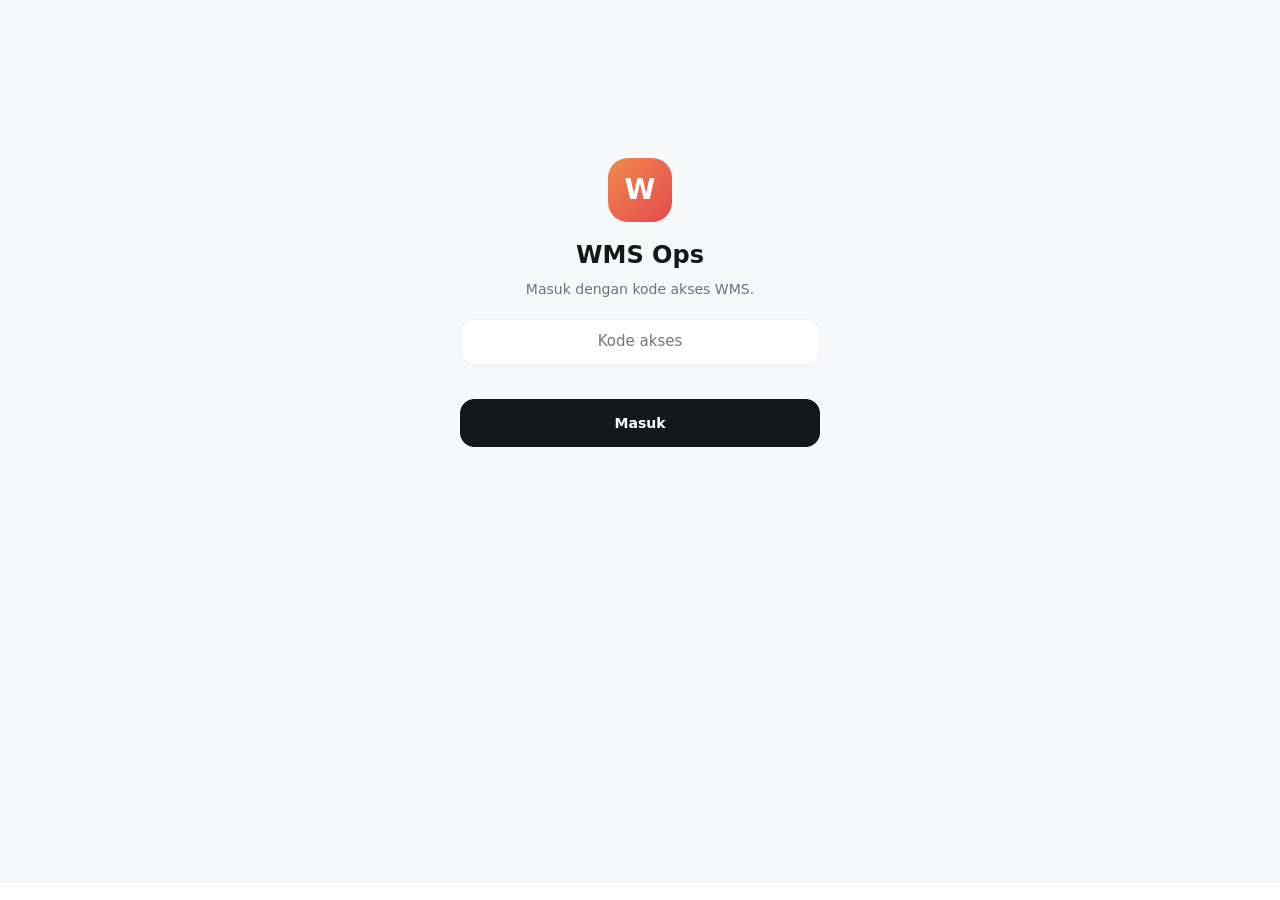
==== wms/ops/index.html @ 5198ca3c "WMS Ops: susulan 3 hari kerja dan kabar konfirmasi" ====
<!doctype html>
<html lang="id">
<head>
<meta charset="utf-8">
<meta name="viewport" content="width=device-width, initial-scale=1, viewport-fit=cover">
<meta name="robots" content="noindex, nofollow">
<meta name="referrer" content="no-referrer">
<meta name="theme-color" content="#F7F8FA">
<link rel="manifest" href="manifest.webmanifest">
<link rel="icon" href="ikon-192.png">
<link rel="apple-touch-icon" href="ikon-192.png">
<title>WMS Ops</title>
<!-- Aplikasi WMS Ops (19 Okt 2026): surel mitra dan tugas ClickUp di HP Ferdy.
     Server: Edge Function "ops" (Supabase). Masuk memakai kode akses WMS yang sama. -->
<style>
:root{--bg:#F7F8FA;--card:#fff;--ink:#14171C;--mut:#6B7280;--mut2:#9AA1AC;--line:#ECEEF2;--red:#E5484D;--redbg:#FEF0F0;--amb:#E09B12;--ambtx:#A86F00;--ambbg:#FFF7E6;--grn:#2E9E6A;--grnbg:#EAF7F0;--blu:#3E63DD;--blubg:#EEF2FD;--pur:#7C5CDB;--purbg:#F3EFFD;--acc:#F08A4B;--accbg:#FFF4EC}
*{box-sizing:border-box;-webkit-tap-highlight-color:transparent}
html,body{margin:0;background:var(--bg);color:var(--ink);font:15px/1.45 Inter,system-ui,-apple-system,"Segoe UI",Roboto,Arial,sans-serif;-webkit-font-smoothing:antialiased}
button,input,textarea{font:inherit;color:inherit}
button{cursor:pointer;border:0;background:none;padding:0}
#app{max-width:560px;margin:0 auto;padding:calc(14px + env(safe-area-inset-top,0px)) 16px calc(96px + env(safe-area-inset-bottom,0px))}
.hd{display:flex;justify-content:space-between;align-items:center;margin:4px 0 14px;gap:10px}
.hd small{display:block;font-size:12.5px;color:var(--mut);font-weight:500}
.hd h1{margin:0;font-size:23px;letter-spacing:-.5px;font-weight:700}
.av{width:36px;height:36px;border-radius:12px;background:linear-gradient(135deg,#F08A4B,#E5484D);color:#fff;display:flex;align-items:center;justify-content:center;font-weight:700;flex:none}
.sum{display:grid;grid-template-columns:repeat(3,1fr);gap:8px;margin-bottom:14px}
.sum>div{border-radius:16px;padding:11px 12px}
.sum b{display:block;font-size:22px;font-weight:700;letter-spacing:-.4px}
.sum span{font-size:11.5px;font-weight:600}
.chips{display:flex;gap:6px;margin:0 0 6px;overflow-x:auto;scrollbar-width:none}
.chips::-webkit-scrollbar{display:none}
.chip{font-size:13px;font-weight:500;padding:7px 12px;border-radius:999px;background:#fff;border:1px solid var(--line);white-space:nowrap}
.chip.on{background:var(--ink);color:#fff;border-color:var(--ink)}
.chip em{font-style:normal;opacity:.55;margin-left:4px}
.sec{font-size:11px;font-weight:600;letter-spacing:.1em;color:var(--mut2);text-transform:uppercase;margin:16px 2px 8px}
.c{background:#fff;border-radius:16px;padding:12px;display:grid;grid-template-columns:36px 1fr auto;gap:12px;align-items:center;margin-bottom:8px;box-shadow:0 1px 2px rgba(16,24,40,.05);width:100%;text-align:left}
.ic{width:36px;height:36px;border-radius:12px;display:flex;align-items:center;justify-content:center;flex:none}
.ic svg{width:18px;height:18px}
.c .tt{font-weight:600;font-size:14px;letter-spacing:-.1px;line-height:1.3;display:block}
.c .ss{font-size:12px;color:var(--mut);display:block;margin-top:2px}
.pill{font-size:10px;font-weight:700;letter-spacing:.05em;padding:3px 7px;border-radius:6px;white-space:nowrap}
.chk{width:24px;height:24px;border-radius:8px;border:2px solid #D0D5DD;display:flex;align-items:center;justify-content:center;flex:none;background:#fff}
.chk.ok{background:var(--grn);border-color:var(--grn);color:#fff}
.chk svg{width:14px;height:14px}
.jb{display:flex;gap:6px;margin-top:8px}.mini{font-size:12.5px;font-weight:600;padding:7px 11px;border-radius:10px;background:#F0F2F5}.mini.p{background:var(--ink);color:#fff}
.kosong{text-align:center;color:var(--mut2);font-size:13px;padding:22px 10px}
.nav{position:fixed;bottom:0;left:0;right:0;background:rgba(255,255,255,.96);backdrop-filter:blur(10px);border-top:1px solid var(--line);display:flex;justify-content:space-around;padding:8px 0 calc(10px + env(safe-area-inset-bottom,0px));z-index:5}
.nav button{font-size:11px;font-weight:600;color:var(--mut2);display:flex;flex-direction:column;align-items:center;gap:3px;min-width:70px;position:relative}
.nav svg{width:22px;height:22px}
.nav .on{color:var(--ink)}
.nav i{position:absolute;top:-3px;right:16px;background:var(--red);color:#fff;font-style:normal;font-size:10px;font-weight:700;border-radius:8px;padding:0 5px;line-height:16px}
.fab{position:fixed;right:18px;bottom:calc(84px + env(safe-area-inset-bottom,0px));width:56px;height:56px;border-radius:18px;background:var(--acc);color:#fff;font-size:30px;display:flex;align-items:center;justify-content:center;box-shadow:0 10px 22px -6px rgba(240,138,75,.7);z-index:4}
.back{font-weight:600;color:var(--blu);margin:2px 0 12px;font-size:14px}
.mt{font-size:19px;font-weight:700;letter-spacing:-.3px;line-height:1.3;margin:0}
.meta{font-size:12.5px;color:var(--mut);margin:5px 0 14px}
.bub{background:#fff;border-radius:16px;padding:12px 13px;font-size:13.5px;line-height:1.55;margin-bottom:10px;box-shadow:0 1px 2px rgba(16,24,40,.05);white-space:pre-wrap;word-wrap:break-word}
.bub .w{font-size:12px;font-weight:600;color:var(--mut);margin-bottom:4px;display:flex;justify-content:space-between;white-space:normal}
.dr{background:#FFFBF5;border:1.5px dashed #F2C49F}
.dr .w{color:var(--acc)}
.ta{width:100%;border:1px solid var(--line);border-radius:14px;padding:11px 12px;background:#fff;min-height:64px;resize:vertical;font-size:14px;margin-bottom:10px}
.ta:focus,.inp:focus{outline:2px solid var(--ink);outline-offset:-1px}
.act{display:grid;grid-template-columns:1fr 1fr;gap:8px}
.bt{text-align:center;font-weight:600;font-size:14px;padding:13px;border-radius:14px;background:#fff;border:1px solid var(--line);display:block;width:100%;text-decoration:none;color:var(--ink)}
.bt.p{background:var(--ink);color:#fff;border-color:var(--ink)}
.bt[disabled]{opacity:.45}
.cat{font-size:11.5px;color:var(--mut2);text-align:center;margin-top:10px}
.st{display:flex;gap:6px;margin:4px 0 16px;flex-wrap:wrap}
.st button{flex:1;min-width:70px;text-align:center;font-size:12px;font-weight:600;padding:9px 6px;border-radius:11px;background:#F0F2F5;color:var(--mut);text-transform:capitalize}
.st button.on{background:var(--blubg);color:var(--blu);box-shadow:inset 0 0 0 1.5px var(--blu)}
.bar{height:8px;border-radius:8px;background:#EEF0F3;overflow:hidden;margin:6px 0 6px}
.bar i{display:block;height:100%;background:var(--grn);border-radius:8px}
.ck{display:flex;gap:11px;align-items:center;font-size:14px;padding:8px 0;width:100%;text-align:left}
.tl{border-left:2px solid var(--line);margin:4px 0 0 9px;padding-left:15px}
.tl div{font-size:13px;line-height:1.45;margin-bottom:12px;position:relative;white-space:pre-wrap}
.tl div:before{content:"";position:absolute;left:-21px;top:4px;width:10px;height:10px;border-radius:50%;background:#fff;border:2px solid var(--mut2)}
.tl small{display:block;color:var(--mut2);font-size:11px}
.lbl{font-size:11px;font-weight:600;letter-spacing:.08em;color:var(--mut2);text-transform:uppercase;margin:12px 0 7px}
.kirimbaris{display:flex;gap:8px;margin-top:6px}
.kirimbaris .inp{flex:1}
.inp{width:100%;border:1.5px solid var(--line);border-radius:13px;padding:11px 12px;font-size:15px;background:#fff}
.dim{position:fixed;inset:0;background:rgba(16,24,40,.38);z-index:8;display:none}
.sheet{position:fixed;left:0;right:0;bottom:0;background:#fff;border-radius:24px 24px 0 0;padding:10px 16px calc(18px + env(safe-area-inset-bottom,0px));z-index:9;max-height:90vh;overflow:auto;transform:translateY(105%);transition:transform .25s ease;max-width:560px;margin:0 auto}
.sheet.on{transform:none}.dim.on{display:block}
.grab{width:40px;height:4px;border-radius:4px;background:#D9DCE1;margin:0 auto 12px}
.sheet h2{font-size:18px;margin:0 0 12px}
.ops{display:flex;flex-wrap:wrap;gap:6px;margin-bottom:6px}
.ops button{font-size:13px;font-weight:500;padding:8px 12px;border-radius:11px;background:#F2F4F7}
.ops button.on{background:var(--ink);color:#fff}
.toast{position:fixed;left:16px;right:16px;bottom:calc(86px + env(safe-area-inset-bottom,0px));background:var(--ink);color:#fff;border-radius:14px;padding:13px 14px;font-size:13.5px;display:flex;justify-content:space-between;gap:12px;align-items:center;z-index:10;max-width:528px;margin:0 auto;opacity:0;transform:translateY(10px);transition:all .2s;pointer-events:none}
.toast.on{opacity:1;transform:none;pointer-events:auto}
.toast button{color:#9FE3BE;font-weight:600;white-space:nowrap}
.masuk{max-width:360px;margin:16vh auto 0;text-align:center}
.masuk .av{width:64px;height:64px;border-radius:20px;font-size:28px;margin:0 auto 16px}
.masuk h1{font-size:24px;margin:0 0 6px}
.masuk p{color:var(--mut);font-size:14px;margin:0 0 20px}
.galat{color:var(--red);font-size:13px;min-height:20px;margin-top:8px}
.notifbar{display:flex;gap:10px;align-items:center;background:var(--accbg);border-radius:14px;padding:11px 12px;margin-bottom:12px;font-size:13px}
.notifbar b{display:block}
.notifbar button{margin-left:auto;background:var(--acc);color:#fff;font-weight:600;font-size:12.5px;padding:8px 12px;border-radius:10px;white-space:nowrap}
.muat{height:3px;background:linear-gradient(90deg,transparent,var(--acc),transparent);background-size:50% 100%;animation:muat 1s linear infinite;position:fixed;top:0;left:0;right:0;z-index:20;display:none}
.muat.on{display:block}
@keyframes muat{from{background-position:-50% 0}to{background-position:150% 0}}
</style>
</head>
<body>
<div class="muat" id="muat"></div>
<div id="app"></div>
<nav class="nav" id="nav" hidden></nav>
<div class="dim" id="dim"></div>
<div class="sheet" id="sheet"></div>
<div class="toast" id="toast"><span id="toastTeks"></span><button id="toastAksi" hidden></button></div>
<script>
(function () {
  'use strict';
  var OPS = 'https://oloxoxmfbfxxibksxeug.supabase.co/functions/v1/ops';
  var WMS = 'https://oloxoxmfbfxxibksxeug.supabase.co/functions/v1/wms';
  var JAM = 3600e3, HARI = 24 * JAM, WIB = 7 * JAM;
  var BLN = ['Jan', 'Feb', 'Mar', 'Apr', 'Mei', 'Jun', 'Jul', 'Agu', 'Sep', 'Okt', 'Nov', 'Des'];
  var HR = ['Minggu', 'Senin', 'Selasa', 'Rabu', 'Kamis', 'Jumat', 'Sabtu'];

  /* ---------- penyimpanan (kunci sama dengan WMS, jadi masuk sekali berlaku di keduanya) ---------- */
  function ls() { try { return window.localStorage; } catch (e) { return null; } }
  function ambil(k) { try { var a = ls() && ls().getItem(k); if (a === null && window.sessionStorage) a = sessionStorage.getItem(k); return a; } catch (e) { return null; } }
  function taruh(k, v) { try { if (ls()) ls().setItem(k, v); } catch (e) {} }
  function buang(k) { try { if (ls()) ls().removeItem(k); if (window.sessionStorage) sessionStorage.removeItem(k); } catch (e) {} }

  var S = { tiket: ambil('wms_tiket') || '', surel: null, tugas: null, meta: null, rute: '', filter: 'semua', tugasFilter: 'punya', detail: null, sibuk: 0 };
  var $ = function (id) { return document.getElementById(id); };
  function esc(s) { return String(s == null ? '' : s).replace(/[&<>"']/g, function (c) { return { '&': '&amp;', '<': '&lt;', '>': '&gt;', '"': '&quot;', "'": '&#39;' }[c]; }); }

  /* ---------- server ---------- */
  function sibuk(n) { S.sibuk = Math.max(0, S.sibuk + n); $('muat').classList.toggle('on', S.sibuk > 0); }
  function kirimKe(url, badan) {
    sibuk(1);
    return fetch(url, { method: 'POST', headers: { 'Content-Type': 'text/plain;charset=utf-8' }, body: JSON.stringify(badan), cache: 'no-store', credentials: 'omit' })
      .then(function (r) { return r.json(); })
      .then(function (h) { sibuk(-1); return h; }, function (e) { sibuk(-1); throw new Error('Tidak ada sinyal atau server tidak menjawab.'); });
  }
  function api(aksi, data) {
    var b = Object.assign({ aksi: aksi, tiket: S.tiket }, data || {});
    return kirimKe(OPS, b).then(function (h) {
      if (h && h.perluMasuk) { keluar(); throw new Error('Masuk dulu.'); }
      return h || { ok: false, pesan: 'Jawaban server kosong.' };
    });
  }
  function keluar() { buang('wms_tiket'); buang('wms_ingat'); S.tiket = ''; S.surel = S.tugas = S.meta = null; gambar(); }

  /* ---------- waktu ---------- */
  function wib(ms) { return new Date(Number(ms) + WIB); }
  function kunciHari(ms) { return wib(ms).toISOString().slice(0, 10); }
  function selisihHari(a, b) { return Math.round((Date.parse(kunciHari(b) + 'T00:00:00Z') - Date.parse(kunciHari(a) + 'T00:00:00Z')) / HARI); }
  function tglPanjang(ms) { var d = wib(ms); return HR[d.getUTCDay()] + ', ' + d.getUTCDate() + ' ' + BLN[d.getUTCMonth()]; }
  function jam(ms) { var d = wib(ms); return ('0' + d.getUTCHours()).slice(-2) + '.' + ('0' + d.getUTCMinutes()).slice(-2); }
  function kapan(ms) {
    if (!ms) return '';
    var s = selisihHari(Date.now(), ms);
    if (s === 0) return 'hari ini'; if (s === 1) return 'besok'; if (s === -1) return 'kemarin';
    var d = wib(ms);
    if (s > 1 && s < 7) return HR[d.getUTCDay()];
    return d.getUTCDate() + ' ' + BLN[d.getUTCMonth()];
  }
  function hariJam(ms) { var d = wib(ms); return HR[d.getUTCDay()] + ' ' + d.getUTCDate() + ' ' + BLN[d.getUTCMonth()] + ' ' + jam(ms); }
  function agendaJanji(j) { return !!(j.berjam && j.mulai); }
  function kapanJanji(j) { if (!j.mulai) return 'tanpa tenggat'; return agendaJanji(j) ? hariJam(j.mulai) : 'tenggat ' + hariJam(j.mulai).split(' ').slice(0, 3).join(' '); }
  function kartuJanji(j) {
    var ag = agendaJanji(j);
    return '<div class="c" data-janji="' + j.id + '" role="button"><div class="ic" style="background:' + (ag ? 'var(--accbg)' : 'var(--purbg)') + '">' + (ag ? IK.kalender : IK.tugas) + '</div><div><span class="tt">' + esc(j.mitra + ': ' + j.judul) + '</span><span class="ss">' + esc(kapanJanji(j) + (j.pic ? ' · ' + j.pic : '') + (j.lokasi ? ' · ' + j.lokasi : '')) + '</span>' +
      '<div class="jb"><span class="mini p">' + (ag ? 'Jadikan agenda' : 'Jadikan tugas') + '</span><button class="mini" data-abaikan="' + j.id + '">Abaikan</button></div></div><span></span></div>';
  }
  function bagianJanji(daftar) { return daftar.length ? '<div class="sec">Dari surel mitra</div>' + daftar.map(kartuJanji).join('') : ''; }
  function lalu(ms) {
    var m = Math.round((Date.now() - ms) / 60e3);
    if (m < 1) return 'baru saja'; if (m < 60) return m + ' menit lalu';
    if (selisihHari(ms, Date.now()) === 0) return 'tadi ' + jam(ms);
    return kapan(ms) + ' ' + jam(ms);
  }

  /* ---------- ikon ---------- */
  var IK = {
    surel: '<svg viewBox="0 0 24 24" fill="none" stroke="#3E63DD" stroke-width="2"><rect x="3" y="5" width="18" height="14" rx="2"/><path d="m3 7 9 6 9-6"/></svg>',
    tugas: '<svg viewBox="0 0 24 24" fill="none" stroke="#7C5CDB" stroke-width="2"><path d="M4 12l5 5L20 6"/></svg>',
    centang: '<svg viewBox="0 0 24 24" fill="none" stroke="currentColor" stroke-width="3"><path d="M5 12l5 5L19 7"/></svg>',
    rumah: '<svg viewBox="0 0 24 24" fill="none" stroke="currentColor" stroke-width="2"><path d="M3 11l9-7 9 7v9a1 1 0 0 1-1 1h-5v-6H9v6H4a1 1 0 0 1-1-1z"/></svg>',
    mitra: '<svg viewBox="0 0 24 24" fill="none" stroke="currentColor" stroke-width="2"><rect x="3" y="5" width="18" height="14" rx="2"/><path d="m3 7 9 6 9-6"/></svg>',
    kalender: '<svg viewBox="0 0 24 24" fill="none" stroke="#F08A4B" stroke-width="2"><rect x="3" y="4" width="18" height="17" rx="2"/><path d="M3 9h18M8 2v4M16 2v4"/></svg>',
    daftar: '<svg viewBox="0 0 24 24" fill="none" stroke="currentColor" stroke-width="2"><path d="M9 6h11M9 12h11M9 18h11M4 6l1 1 2-2M4 12l1 1 2-2M4 18l1 1 2-2"/></svg>'
  };

  /* ---------- toast ---------- */
  var toastTm = null;
  function toast(teks, aksi, fn) {
    $('toastTeks').textContent = teks;
    var b = $('toastAksi'); b.hidden = !aksi; b.textContent = aksi || ''; b.onclick = function () { $('toast').classList.remove('on'); if (fn) fn(); };
    $('toast').classList.add('on'); clearTimeout(toastTm);
    toastTm = setTimeout(function () { $('toast').classList.remove('on'); }, aksi ? 6000 : 3000);
  }

  /* ---------- data ---------- */
  function muatSemua() {
    if (!S.tiket) return Promise.resolve();
    var a = api('beranda').then(function (h) { if (h.ok) { S.surel = h.surel || { utas: [] }; S.janji = h.janji || []; } });
    var b = api('tugas').then(function (h) { S.tugas = h.ok ? h : { galat: h.pesan || 'Tugas belum terbaca.' }; });
    return Promise.all([a, b]).catch(function (e) { toast(e.message); }).then(gambar);
  }
  function utas() { return (S.surel && S.surel.utas) || []; }
  var GILIRAN = { disiapkan: 1, draft: 1, revisi: 1, lanjutan: 1 };
  function itemSurel(u) {
    var depan = String(u.pengirim || '').split(/\s+/)[0];
    var judul, sub, warna = 'red';
    if (u.status === 'draft') { judul = 'Segera balas ' + u.mitra; sub = (depan ? depan + ' · ' : '') + 'draft balasan siap'; }
    else if (u.status === 'disiapkan') { judul = u.mitra + ' membalas'; sub = (depan ? depan + ' · ' : '') + 'draft sedang disiapkan'; }
    else if (u.status === 'lanjutan') { var sus = u.hariKerja >= 3; judul = (sus ? 'Kirim susulan ke ' : 'Kirim kabar ke ') + u.mitra; sub = (sus ? u.hariKerja + ' hari kerja belum dibalas · ' : '') + 'draft siap'; }
    else if (u.status === 'revisi') { judul = 'Revisi draft ' + u.mitra; sub = 'sedang ditulis ulang'; }
    else { judul = u.mitra + ' belum membalas'; sub = u.hariKerja + ' hari kerja · ' + (u.subjek || ''); warna = u.tingkat === 'merah' ? 'red' : 'amb'; }
    var baru = GILIRAN[u.status] && u.waktuPesan && Date.now() - u.waktuPesan < HARI;
    return { jenis: 'surel', id: u.id, judul: judul, sub: sub, tingkat: GILIRAN[u.status] || u.tingkat === 'merah' ? 'hari' : u.tingkat === 'kuning' ? 'minggu' : 'aman', baru: baru, warna: warna, cuplikan: u.cuplikan };
  }
  function itemTugas(t, tim) {
    var sub = tim ? (t.orang || 'tim') + ' · telat ' + t.telat + ' hari' : [t.daftar, t.pemberi ? 'dari ' + t.pemberi : '', t.tenggat ? (t.telat ? 'telat ' + t.telat + ' hari' : kapan(t.tenggat)) : ''].filter(Boolean).join(' · ');
    if (!tim && t.langkah && t.langkah.total) sub += ' · ' + t.langkah.selesai + '/' + t.langkah.total;
    return { jenis: 'tugas', id: t.id, judul: t.nama, sub: sub, tim: !!tim, telat: t.telat };
  }

  /* ---------- tampilan ---------- */
  function kartu(it) {
    if (it.jenis === 'surel') {
      return '<button class="c" data-buka="#surel/' + esc(it.id) + '"><div class="ic" style="background:var(--blubg)">' + IK.surel + '</div><div><span class="tt">' + esc(it.judul) + '</span><span class="ss">' + esc(it.sub) + '</span></div>' +
        (it.baru ? '<span class="pill" style="background:var(--redbg);color:var(--red)">BARU</span>' : '<span style="color:var(--mut2)">›</span>') + '</button>';
    }
    return '<div class="c" data-buka="#tugas/' + esc(it.id) + '" role="button"><div class="ic" style="background:var(--purbg)">' + IK.tugas + '</div><div><span class="tt">' + esc(it.judul) + '</span><span class="ss">' + esc(it.sub) + '</span></div>' +
      (it.tim ? '<span class="pill" style="background:var(--ambbg);color:var(--ambtx)">TAGIH</span>' : '<button class="chk" data-selesai="' + esc(it.id) + '" aria-label="Tandai selesai"></button>') + '</div>';
  }
  function bagian(judul, isi, kosong) { return '<div class="sec">' + judul + '</div>' + (isi.length ? isi.map(kartu).join('') : '<div class="kosong">' + kosong + '</div>'); }
  function notifBar() {
    if (!('Notification' in window) || !('serviceWorker' in navigator) || !('PushManager' in window)) return '';
    if (Notification.permission === 'granted' && ambil('ops_notif') === '1') return '';
    if (Notification.permission === 'denied') return '<div class="notifbar"><div><b>Notif diblokir</b>Buka setelan situs di Chrome, izinkan notifikasi.</div></div>';
    return '<div class="notifbar"><div><b>Nyalakan notif HP</b>Biar balasan mitra dan tugas baru langsung masuk.</div><button data-notif>Nyalakan</button></div>';
  }
  function kepala(kecil, besar) { return '<div class="hd"><div><small>' + esc(kecil) + '</small><h1>' + esc(besar) + '</h1></div><button class="av" data-keluar title="Keluar">F</button></div>'; }

  function vBeranda() {
    var s = utas().map(itemSurel), T = S.tugas || {};
    var hari = s.filter(function (x) { return x.tingkat === 'hari'; }).concat((T.hariIni || []).map(function (t) { return itemTugas(t); }));
    var minggu = s.filter(function (x) { return x.tingkat === 'minggu'; }).concat((T.minggu || []).map(function (t) { return itemTugas(t); }), (T.timTelat || []).map(function (t) { return itemTugas(t, true); }));
    var f = S.filter, saring = function (a) { return f === 'semua' ? a : a.filter(function (x) { return f === 'mitra' ? x.jenis === 'surel' : x.jenis === 'tugas'; }); };
    var nM = hari.concat(minggu).filter(function (x) { return x.jenis === 'surel'; }).length, nT = hari.concat(minggu).length - nM;
    var h = kepala(tglPanjang(Date.now()), 'Perlu ditangani') + notifBar() +
      '<div class="sum"><div style="background:var(--redbg);color:var(--red)"><b>' + hari.length + '</b><span>Hari ini</span></div><div style="background:var(--ambbg);color:var(--ambtx)"><b>' + minggu.length + '</b><span>Minggu ini</span></div>' +
      '<div style="background:var(--grnbg);color:var(--grn)"><b>' + s.filter(function (x) { return x.tingkat === 'aman'; }).length + '</b><span>Surel aman</span></div></div>' +
      '<div class="chips"><button class="chip' + (f === 'semua' ? ' on' : '') + '" data-filter="semua">Semua</button><button class="chip' + (f === 'mitra' ? ' on' : '') + '" data-filter="mitra">Mitra<em>' + nM + '</em></button><button class="chip' + (f === 'tugas' ? ' on' : '') + '" data-filter="tugas">ClickUp<em>' + nT + '</em></button></div>';
    if (!S.surel && !S.tugas) return h + '<div class="kosong">Memuat…</div>';
    if (f !== 'tugas') h += bagianJanji(S.janji || []);
    h += bagian('Hari ini', saring(hari), 'Tidak ada yang mendesak hari ini.') + bagian('Minggu ini', saring(minggu), 'Kosong.');
    if (S.tugas && S.tugas.galat) h += '<div class="kosong">ClickUp: ' + esc(S.tugas.galat) + '</div>';
    if (S.surel && S.surel.waktu) h += '<div class="cat">Surel dicek ' + lalu(S.surel.waktu) + '</div>';
    return h;
  }
  function vMitra() {
    var a = utas().slice().sort(function (x, y) { return (GILIRAN[y.status] ? 1 : 0) - (GILIRAN[x.status] ? 1 : 0) || (y.waktuPesan || 0) - (x.waktuPesan || 0); });
    var gil = a.filter(function (u) { return GILIRAN[u.status]; }), tunggu = a.filter(function (u) { return u.status === 'menunggu'; });
    return kepala('Surel berlabel Pantau Mitra', 'Mitra') + bagian('Giliran kita', gil.map(itemSurel), 'Semua balasan mitra sudah dibalas.') + bagian('Menunggu mitra', tunggu.map(itemSurel), 'Tidak ada.') +
      '<div class="cat">Tambah utas: pasang label WMS/Pantau Mitra di Gmail.</div>';
  }
  function bersihDraft(s) {
    var b = String(s || '').split(/\r?\n/), o = [];
    for (var i = 0; i < b.length; i++) { if (/^\s*(On .+wrote:|Pada .+menulis:|-----Original|From: )/.test(b[i]) || /^\s*>/.test(b[i])) break; o.push(b[i]); }
    return o.join('\n').replace(/\n{3,}/g, '\n\n').trim();
  }
  function vSurel(id) {
    var u = utas().filter(function (x) { return x.id === id; })[0];
    if (!u) return '<button class="back" data-buka="#mitra">‹ Mitra</button><div class="kosong">Utas tidak ditemukan. Mungkin labelnya sudah dicopot.</div>';
    var h = '<button class="back" data-buka="#mitra">‹ Mitra</button><h1 class="mt">' + esc(u.subjek) + '</h1><div class="meta">' + esc(u.mitra) + (u.pengirim ? ' · ' + esc(u.pengirim) : '') + '</div>';
    if (u.status === 'menunggu') return h + '<div class="bub">Surel terakhir dari kamu. Menunggu balasan ' + esc(u.mitra) + ', sudah ' + u.hariKerja + ' hari kerja.</div><a class="bt" href="' + esc(u.url) + '" target="_blank" rel="noopener">Buka di Gmail</a>';
    h += bagianJanji((S.janji || []).filter(function (j) { return j.utas === u.id; }));
    if (u.lanjutan) h += '<div class="bub">Surel terakhir dari kamu' + (u.waktuPesan ? ', ' + lalu(u.waktuPesan) : '') + '. ' + (u.hariKerja >= 3 ? 'Sudah ' + u.hariKerja + ' hari kerja belum dibalas ' + esc(u.mitra) + '.' : '') + '</div>';
    else h += '<div class="bub"><div class="w"><span>' + esc(u.pengirim) + '</span><span>' + (u.waktuPesan ? lalu(u.waktuPesan) : '') + '</span></div>' + esc(u.isiPesan || u.cuplikan) + '</div>';
    if (u.status === 'disiapkan') return h + '<div class="bub dr"><div class="w"><span>Draft balasan</span><span>sedang disiapkan</span></div>Draft dibuat otomatis, biasanya siap dalam satu jam. Notif masuk begitu siap.</div><a class="bt" href="' + esc(u.url) + '" target="_blank" rel="noopener">Balas sendiri di Gmail</a>';
    if (u.status === 'revisi') return h + '<div class="bub dr"><div class="w"><span>Draft balasan</span><span>sedang direvisi</span></div>Permintaan revisi sudah diteruskan. Notif "draft revisi siap" masuk begitu selesai.</div>';
    return h + '<div class="bub dr"><div class="w"><span>' + (u.lanjutan ? (u.hariKerja >= 3 ? 'Draft susulan' : 'Draft kabar') : 'Draft balasan') + '</span><span>' + (u.draftT ? 'disiapkan ' + lalu(u.draftT) : '') + '</span></div>' + esc(bersihDraft(u.draftIsi)) + '</div>' +
      '<textarea class="ta" id="catRevisi" placeholder="Tulis revisi, misal: jangan sebut jam, tanya SIK dulu" maxlength="500"></textarea>' +
      '<div class="act"><button class="bt" data-revisi="' + esc(u.id) + '">Minta revisi</button><button class="bt p" data-kirim="' + esc(u.id) + '">Kirim balasan</button></div>' +
      '<a class="bt" style="margin-top:8px" href="' + esc(u.urlDraft || u.url) + '" target="_blank" rel="noopener">Edit sendiri di Gmail</a><div class="cat">Kirim tetap kamu yang tekan. Draft yang sama ada di Gmail.</div>';
  }
  function vTugas() {
    var T = S.tugas, f = S.tugasFilter;
    var h = kepala('ClickUp', 'Tugas') + '<div class="chips"><button class="chip' + (f === 'punya' ? ' on' : '') + '" data-tfilter="punya">Punyaku</button><button class="chip' + (f === 'tim' ? ' on' : '') + '" data-tfilter="tim">Tim telat<em>' + ((T && T.timTelat) || []).length + '</em></button></div>';
    if (!T) return h + '<div class="kosong">Memuat…</div>';
    if (T.galat) return h + '<div class="kosong">' + esc(T.galat) + '</div>';
    var p = function (a) { return (a || []).map(function (t) { return itemTugas(t); }); };
    if (f === 'tim') return h + bagian('Tim, sudah telat', (T.timTelat || []).map(function (t) { return itemTugas(t, true); }), 'Tidak ada tugas tim yang telat.');
    return h + bagian('Hari ini', p(T.hariIni), 'Kosong.') + bagian('Minggu ini', p(T.minggu), 'Kosong.') + bagian('Nanti', p(T.nanti), 'Kosong.');
  }
  function vTugasDetail(id) {
    var d = S.detail && S.detail.tugas && S.detail.tugas.id === id ? S.detail : null;
    var h = '<button class="back" data-buka="#tugas">‹ Tugas</button>';
    if (!d) return h + '<div class="kosong">Memuat…</div>';
    var t = d.tugas, L = t.langkah || { daftar: [] };
    h += '<h1 class="mt">' + esc(t.nama) + '</h1><div class="meta">' + esc([t.daftar, t.orang, t.tenggat ? 'tenggat ' + kapan(t.tenggat) : 'tanpa tenggat', t.pemberi ? 'dari ' + t.pemberi : ''].filter(Boolean).join(' · ')) + '</div>';
    h += '<div class="st">' + (d.statuses || []).map(function (s) { return '<button class="' + (String(s).toLowerCase() === String(t.status).toLowerCase() ? 'on' : '') + '" data-status="' + esc(s) + '">' + esc(s) + '</button>'; }).join('') + '</div>';
    if (L.daftar.length) {
      h += '<div class="lbl">Langkah · ' + L.selesai + ' dari ' + L.total + '</div><div class="bar"><i style="width:' + Math.round(100 * L.selesai / Math.max(1, L.total)) + '%"></i></div>' +
        L.daftar.map(function (x) { return '<button class="ck" data-langkah="' + esc(x.checklist) + '|' + esc(x.item) + '|' + (x.selesai ? 0 : 1) + '"><span class="chk' + (x.selesai ? ' ok' : '') + '">' + (x.selesai ? IK.centang : '') + '</span>' + esc(x.nama) + '</button>'; }).join('');
    }
    h += '<div class="lbl">Catatan progres</div><div class="kirimbaris"><input class="inp" id="catProgres" placeholder="Tulis progres" maxlength="2000"><button class="bt p" style="width:auto;padding:0 16px" data-komentar="' + esc(t.id) + '">Kirim</button></div>';
    h += (d.catatan || []).length ? '<div class="tl" style="margin-top:14px">' + d.catatan.map(function (c) { return '<div>' + esc(c.teks) + '<small>' + esc(c.oleh) + ' · ' + lalu(c.waktu) + '</small></div>'; }).join('') + '</div>' : '<div class="kosong">Belum ada catatan.</div>';
    return h + '<a class="bt" style="margin-top:8px" href="' + esc(t.url) + '" target="_blank" rel="noopener">Buka di ClickUp</a>';
  }
  function vMasuk() {
    return '<form class="masuk" id="formMasuk"><div class="av">W</div><h1>WMS Ops</h1><p>Masuk dengan kode akses WMS.</p>' +
      '<input class="inp" id="kode" type="password" autocomplete="current-password" placeholder="Kode akses" style="text-align:center"><div class="galat" id="galat"></div>' +
      '<button class="bt p" style="margin-top:6px" id="tMasuk">Masuk</button></form>';
  }

  function gambar() {
    var nav = $('nav');
    if (!S.tiket) { $('app').innerHTML = vMasuk(); nav.hidden = true; pasangMasuk(); return; }
    var r = S.rute || '#beranda', bag = r.split('/')[0], id = decodeURIComponent(r.split('/')[1] || '');
    var v = bag === '#mitra' ? vMitra() : bag === '#surel' ? vSurel(id) : bag === '#tugas' && id ? vTugasDetail(id) : bag === '#tugas' ? vTugas() : vBeranda();
    $('app').innerHTML = v + (bag === '#tugas' && !id ? '<button class="fab" data-tambah aria-label="Tugas baru">+</button>' : '');
    var nGil = utas().filter(function (u) { return GILIRAN[u.status]; }).length;
    var tab = bag === '#surel' ? '#mitra' : bag === '#tugas' ? '#tugas' : bag === '#mitra' ? '#mitra' : '#beranda';
    nav.hidden = false;
    nav.innerHTML = [['#beranda', 'Beranda', IK.rumah], ['#mitra', 'Mitra', IK.mitra, nGil], ['#tugas', 'Tugas', IK.daftar]].map(function (x) {
      return '<button class="' + (tab === x[0] ? 'on' : '') + '" data-buka="' + x[0] + '">' + x[2] + x[1] + (x[3] ? '<i>' + x[3] + '</i>' : '') + '</button>';
    }).join('');
  }

  function pasangMasuk() {
    var f = $('formMasuk'); if (!f) return;
    f.addEventListener('submit', function (e) {
      e.preventDefault();
      var kode = $('kode').value; if (!kode.trim()) { $('galat').textContent = 'Kode masih kosong.'; return; }
      $('tMasuk').disabled = true; $('galat').textContent = '';
      kirimKe(WMS, { fn: 'masuk', kode: kode, ingat: true }).then(function (h) {
        if (!h || !h.ok || !h.tiket) throw new Error((h && h.pesan) || 'Kode akses tidak cocok.');
        taruh('wms_tiket', h.tiket); taruh('wms_ingat', '1'); S.tiket = h.tiket; gambar(); muatSemua();
      }).catch(function (er) { $('galat').textContent = er.message; $('tMasuk').disabled = false; });
    });
  }

  /* ---------- rute ---------- */
  function buka(r) { if (location.hash !== r) location.hash = r; else rute(); }
  function rute() {
    S.rute = location.hash || '#beranda';
    var m = S.rute.match(/^#tugas\/(.+)$/);
    if (m) { var id = decodeURIComponent(m[1]); if (!S.detail || S.detail.tugas.id !== id) S.detail = null; muatDetail(id); }
    gambar(); window.scrollTo(0, 0);
  }
  function muatDetail(id) {
    return api('tugasDetail', { id: id }).then(function (h) {
      if (!h.ok) { toast(h.pesan || 'Tugas tidak terbaca.'); return; }
      S.detail = h; if (S.rute.indexOf('#tugas/') === 0) gambar();
    }).catch(function (e) { toast(e.message); });
  }

  /* ---------- aksi ---------- */
  function cariTugas(id) {
    var T = S.tugas || {}, a = [].concat(T.hariIni || [], T.minggu || [], T.nanti || []);
    for (var i = 0; i < a.length; i++) if (a[i].id === id) return a[i];
    return null;
  }
  function selesai(id) {
    var t = cariTugas(id); if (!t) return;
    ['hariIni', 'minggu', 'nanti'].forEach(function (k) { S.tugas[k] = (S.tugas[k] || []).filter(function (x) { return x.id !== id; }); });
    gambar();
    api('tugasSelesai', { id: id }).then(function (h) {
      if (!h.ok) { toast(h.pesan || 'Gagal menandai selesai.'); muatSemua(); return; }
      toast('Ditandai ' + h.status + ' di ClickUp', 'Urungkan', function () {
        api('tugasStatus', { id: id, status: h.sebelumnya }).then(function (u) { toast(u.ok ? 'Dibatalkan, kembali ke ' + h.sebelumnya : (u.pesan || 'Gagal membatalkan.')); muatSemua(); });
      });
    }).catch(function (e) { toast(e.message); muatSemua(); });
  }
  function nyalakanNotif() {
    if (!('serviceWorker' in navigator)) return;
    Notification.requestPermission().then(function (p) {
      if (p !== 'granted') { gambar(); return; }
      return Promise.all([navigator.serviceWorker.ready, api('kunciPublik')]).then(function (x) {
        var reg = x[0], k = x[1].kunci; if (!k) throw new Error('Kunci notif belum tersedia di server.');
        return reg.pushManager.getSubscription().then(function (s) { return s || reg.pushManager.subscribe({ userVisibleOnly: true, applicationServerKey: kunciB64(k) }); });
      }).then(function (s) { return api('langganan', { langganan: s.toJSON() }); }).then(function (h) {
        if (!h.ok) throw new Error(h.pesan || 'Langganan notif gagal.');
        taruh('ops_notif', '1'); toast('Notif HP menyala'); gambar();
      });
    }).catch(function (e) { toast(e.message); });
  }
  function kunciB64(s) { var p = '='.repeat((4 - s.length % 4) % 4), b = atob((s + p).replace(/-/g, '+').replace(/_/g, '/')), a = new Uint8Array(b.length); for (var i = 0; i < b.length; i++) a[i] = b.charCodeAt(i); return a; }

  /* tambah tugas */
  var BARU = null;
  function hariIniStr(geser) { return kunciHari(Date.now() + (geser || 0) * HARI); }
  function jumatStr() { var h = wib(Date.now()).getUTCDay(), g = (5 - h + 7) % 7; return hariIniStr(g === 0 && h === 5 ? 7 : g); }
  function bukaTambah() {
    BARU = { judul: '', untuk: [], daftar: '', tenggat: '', prioritas: 'biasa' };
    tampilSheet('<div class="grab"></div><h2>Tugas baru</h2><div class="kosong">Memuat anggota dan list…</div>');
    (S.meta ? Promise.resolve({ ok: true }) : api('tugasMeta').then(function (h) { if (h.ok) S.meta = h; return h; })).then(function (h) {
      if (!h.ok) { tampilSheet('<div class="grab"></div><h2>Tugas baru</h2><div class="kosong">' + esc(h.pesan) + '</div>'); return; }
      BARU.untuk = [S.meta.saya.id]; BARU.daftar = (S.meta.daftar[0] || {}).id || '';
      gambarTambah();
    }).catch(function (e) { toast(e.message); tutupSheet(); });
  }
  function opsi(nama, daftar, pilih, banyak) {
    return '<div class="ops">' + daftar.map(function (x) {
      var on = banyak ? pilih.indexOf(x[0]) > -1 : String(pilih) === String(x[0]);
      return '<button class="' + (on ? 'on' : '') + '" data-opsi="' + nama + '|' + esc(x[0]) + '">' + esc(x[1]) + '</button>';
    }).join('') + '</div>';
  }
  function gambarTambah() {
    var M = S.meta, ruang = {}; M.daftar.forEach(function (l) { ruang[l.ruang] = 1; });
    var banyakRuang = Object.keys(ruang).length > 1, tgl = BARU.tenggat;
    var pilihan = [[hariIniStr(0), 'Hari ini'], [hariIniStr(1), 'Besok'], [jumatStr(), 'Jumat ' + wib(Date.parse(jumatStr() + 'T05:00:00Z')).getUTCDate()], ['', 'Tanpa']];
    tampilSheet('<div class="grab"></div><h2>Tugas baru</h2><input class="inp" id="judulBaru" placeholder="Judul tugas" maxlength="200" value="' + esc(BARU.judul) + '" style="margin-bottom:6px">' +
      '<div class="lbl">Untuk</div>' + opsi('untuk', M.anggota.map(function (a) { return [a.id, a.id === M.saya.id ? 'Aku' : a.nama]; }), BARU.untuk, true) +
      '<div class="lbl">List</div>' + opsi('daftar', M.daftar.map(function (l) { return [l.id, l.nama + (banyakRuang ? ' · ' + l.ruang : '')]; }), BARU.daftar) +
      '<div class="lbl">Tenggat</div>' + opsi('tenggat', pilihan, tgl) + '<input class="inp" type="date" id="tglBaru" value="' + esc(tgl) + '" style="margin:2px 0 4px">' +
      '<div class="lbl">Prioritas</div>' + opsi('prioritas', [['biasa', 'Biasa'], ['penting', 'Penting'], ['mendesak', 'Mendesak']], BARU.prioritas) +
      '<button class="bt p" style="margin-top:14px" data-simpanbaru>Tambah ke ClickUp</button>');
  }
  function bukaJanji(id) {
    var j = (S.janji || []).filter(function (x) { return x.id === id; })[0]; if (!j) return;
    var ag = agendaJanji(j), judulSheet = ag ? 'Jadikan agenda' : 'Jadikan tugas';
    tampilSheet('<div class="grab"></div><h2>' + judulSheet + '</h2><div class="kosong">Memuat list ClickUp…</div>');
    (S.meta ? Promise.resolve({ ok: true }) : api('tugasMeta').then(function (h) { if (h.ok) S.meta = h; return h; })).then(function (h) {
      if (!h.ok) { tampilSheet('<div class="grab"></div><h2>' + judulSheet + '</h2><div class="kosong">' + esc(h.pesan) + '</div>'); return; }
      var ada = S.meta.daftar.map(function (l) { return l.id; });
      if (ada.indexOf(S.janjiList) < 0) S.janjiList = ada.indexOf(ambil('ops_list_agenda')) > -1 ? ambil('ops_list_agenda') : ada[0];
      tampilSheet('<div class="grab"></div><h2>' + judulSheet + '</h2><div class="bub" style="box-shadow:none;background:#F7F8FA"><b>' + esc(j.mitra + ': ' + j.judul) + '</b><br>' + esc(kapanJanji(j)) + (j.lokasi ? '<br>' + esc(j.lokasi) : '') + '</div>' +
        '<div class="cat" style="text-align:left;margin:0 0 6px">' + (ag ? 'Jadi tugas ClickUp untuk kamu dan event di kalender Agenda Mitra.' : 'Jadi tugas ClickUp untuk kamu.') + '</div>' +
        '<div class="lbl">List ClickUp</div><div class="ops">' + S.meta.daftar.map(function (l) { return '<button class="' + (l.id === S.janjiList ? 'on' : '') + '" data-janjilist="' + esc(l.id) + '">' + esc(l.nama) + '</button>'; }).join('') + '</div>' +
        '<button class="bt p" style="margin-top:12px" data-janjiok="' + j.id + '">' + judulSheet + '</button>');
      S.janjiBuka = id;
    }).catch(function (e) { toast(e.message); tutupSheet(); });
  }
  function tampilSheet(h) { $('sheet').innerHTML = h; $('sheet').classList.add('on'); $('dim').classList.add('on'); }
  function tutupSheet() { $('sheet').classList.remove('on'); $('dim').classList.remove('on'); }

  document.addEventListener('click', function (e) {
    var el = e.target.closest('[data-abaikan],[data-janji],[data-janjilist],[data-janjiok],[data-buka],[data-selesai],[data-filter],[data-tfilter],[data-notif],[data-keluar],[data-revisi],[data-kirim],[data-status],[data-langkah],[data-komentar],[data-tambah],[data-opsi],[data-simpanbaru]');
    if (!el) return;
    var d = el.dataset;
    if (d.abaikan) {
      e.stopPropagation(); var ia = Number(d.abaikan);
      api('janjiAbaikan', { id: ia }).then(function (h) { S.janji = (S.janji || []).filter(function (x) { return x.id !== ia; }); gambar(); toast(h.ok ? 'Diabaikan' : (h.pesan || 'Gagal')); });
      return;
    }
    if (d.janji) { bukaJanji(Number(d.janji)); return; }
    if (d.janjilist) { S.janjiList = d.janjilist; bukaJanji(S.janjiBuka); return; }
    if (d.janjiok) {
      var ij = Number(d.janjiok); el.disabled = true; taruh('ops_list_agenda', S.janjiList);
      api('janjiTerima', { id: ij, daftar: S.janjiList }).then(function (h) {
        el.disabled = false; toast(h.pesan || (h.ok ? 'Jadi agenda' : 'Gagal'));
        if (h.ok || /sudah/.test(h.pesan || '')) { S.janji = (S.janji || []).filter(function (x) { return x.id !== ij; }); tutupSheet(); gambar(); muatSemua(); }
      }).catch(function (er) { el.disabled = false; toast(er.message); });
      return;
    }
    if (d.selesai) { e.stopPropagation(); selesai(d.selesai); return; }
    if (d.buka) { buka(d.buka); return; }
    if (d.filter) { S.filter = d.filter; gambar(); return; }
    if (d.tfilter) { S.tugasFilter = d.tfilter; gambar(); return; }
    if ('notif' in d) { nyalakanNotif(); return; }
    if ('keluar' in d) { if (confirm('Keluar dari WMS Ops di HP ini?')) keluar(); return; }
    if (d.revisi) {
      var c = ($('catRevisi') || {}).value || ''; if (!c.trim()) { toast('Tulis dulu revisinya.'); return; }
      var u = utas().filter(function (x) { return x.id === d.revisi; })[0];
      el.disabled = true;
      api('surelRevisi', { utas: u.id, draft: u.draft, catatan: c }).then(function (h) { toast(h.pesan || (h.ok ? 'Revisi diteruskan.' : 'Gagal.')); if (h.ok) { u.status = 'revisi'; gambar(); } else el.disabled = false; }).catch(function (er) { toast(er.message); el.disabled = false; });
      return;
    }
    if (d.kirim) {
      var v = utas().filter(function (x) { return x.id === d.kirim; })[0];
      if (!confirm('Kirim draft ini ke ' + (v.pengirim || v.mitra) + '?')) return;
      el.disabled = true;
      api('surelKirim', { utas: v.id, draft: v.draft }).then(function (h) { toast(h.pesan || (h.ok ? 'Dikirim.' : 'Gagal.')); if (!h.ok) el.disabled = false; }).catch(function (er) { toast(er.message); el.disabled = false; });
      return;
    }
    if (d.status) {
      var t = S.detail.tugas, lama = t.status; t.status = d.status; gambar();
      api('tugasStatus', { id: t.id, status: d.status }).then(function (h) { if (!h.ok) { t.status = lama; gambar(); toast(h.pesan); } else { toast('Status: ' + d.status); muatSemua(); } });
      return;
    }
    if (d.langkah) {
      var p = d.langkah.split('|'), T2 = S.detail.tugas;
      T2.langkah.daftar.forEach(function (x) { if (x.checklist === p[0] && x.item === p[1]) x.selesai = p[2] === '1'; });
      T2.langkah.selesai = T2.langkah.daftar.filter(function (x) { return x.selesai; }).length; gambar();
      api('tugasLangkah', { id: T2.id, checklist: p[0], item: p[1], selesai: p[2] === '1' }).then(function (h) { if (!h.ok) { toast(h.pesan); muatDetail(T2.id); } });
      return;
    }
    if (d.komentar) {
      var isi = ($('catProgres') || {}).value || ''; if (!isi.trim()) return;
      el.disabled = true;
      api('tugasKomentar', { id: d.komentar, teks: isi }).then(function (h) { el.disabled = false; if (!h.ok) { toast(h.pesan); return; } toast('Catatan tersimpan di ClickUp'); muatDetail(d.komentar); });
      return;
    }
    if ('tambah' in d) { bukaTambah(); return; }
    if (d.opsi) {
      BARU.judul = ($('judulBaru') || {}).value || BARU.judul;
      var q = d.opsi.split('|'), nama = q[0], nilai = q.slice(1).join('|');
      if (nama === 'untuk') { var id = Number(nilai), i = BARU.untuk.indexOf(id); if (i > -1) { if (BARU.untuk.length > 1) BARU.untuk.splice(i, 1); } else BARU.untuk.push(id); }
      else BARU[nama] = nilai;
      gambarTambah(); return;
    }
    if ('simpanbaru' in d) {
      BARU.judul = ($('judulBaru') || {}).value || '';
      var tg = ($('tglBaru') || {}).value; if (tg) BARU.tenggat = tg;
      if (!BARU.judul.trim()) { toast('Judulnya masih kosong.'); return; }
      el.disabled = true;
      api('tugasBaru', BARU).then(function (h) { el.disabled = false; if (!h.ok) { toast(h.pesan); return; } tutupSheet(); toast('Masuk ke ClickUp'); muatSemua(); }).catch(function (er) { el.disabled = false; toast(er.message); });
    }
  });
  document.addEventListener('change', function (e) { if (e.target && e.target.id === 'tglBaru' && BARU) { BARU.judul = ($('judulBaru') || {}).value || BARU.judul; BARU.tenggat = e.target.value; gambarTambah(); } });
  $('dim').addEventListener('click', tutupSheet);
  window.addEventListener('hashchange', rute);
  document.addEventListener('visibilitychange', function () { if (!document.hidden && S.tiket) muatSemua(); });
  setInterval(function () { if (!document.hidden && S.tiket) muatSemua(); }, 90e3);

  if ('serviceWorker' in navigator && (location.protocol === 'https:' || location.hostname === 'localhost')) {
    navigator.serviceWorker.register('sw-ops.js', { scope: './' }).catch(function () {});
    navigator.serviceWorker.addEventListener('message', function (e) {
      if (e.data && e.data.segarkan) muatSemua();
      if (e.data && e.data.buka) { var u = new URL(e.data.buka); buka(u.hash || '#beranda'); muatSemua(); }
    });
  }
  window.__ops = { S: S, gambar: gambar, rute: rute };
  rute(); muatSemua();
})();
</script>
</body>
</html>
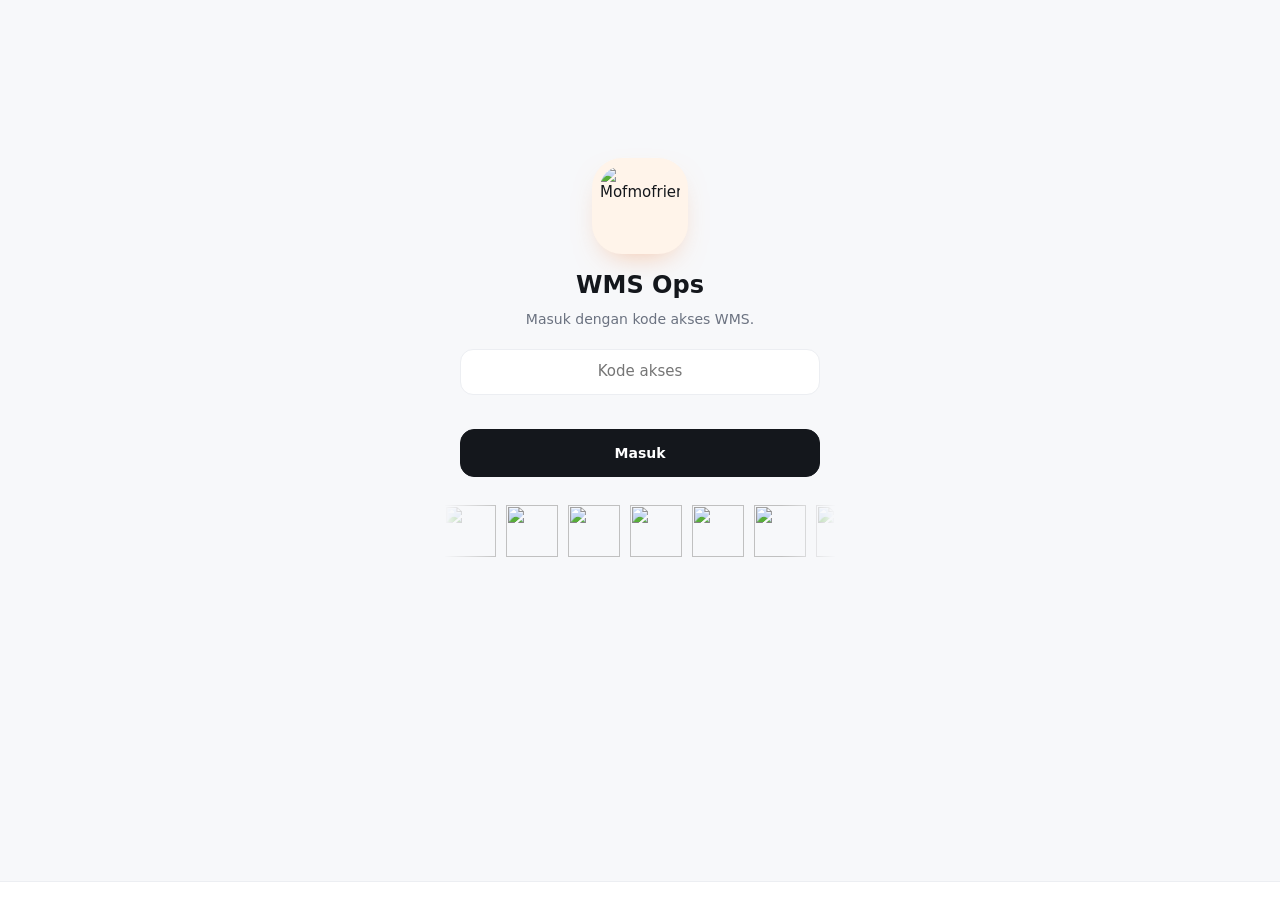
==== commit 1ccefb20: "WMS Ops: logo Mofmo, boneka SKU, gerak dan suara" ====
--- a/wms/ops/index.html
+++ b/wms/ops/index.html
@@ -43,6 +43,29 @@
 .chk.ok{background:var(--grn);border-color:var(--grn);color:#fff}
 .chk svg{width:14px;height:14px}
 .jb{display:flex;gap:6px;margin-top:8px}.mini{font-size:12.5px;font-weight:600;padding:7px 11px;border-radius:10px;background:#F0F2F5}.mini.p{background:var(--ink);color:#fff}
+.jdmn{display:flex;align-items:center;justify-content:space-between;gap:8px;margin:0 0 6px}
+.jdmn button{font-size:13px;font-weight:600;color:var(--blu);padding:6px 4px}.jdmn b{font-size:15px}
+.jdinfo{font-size:12px;color:var(--mut);margin:0 2px 4px}
+.jdh{display:grid;grid-template-columns:52px 1fr;gap:10px;align-items:center;background:#fff;border-radius:14px;padding:9px 10px;margin-bottom:6px;box-shadow:0 1px 2px rgba(16,24,40,.05)}
+.jdh.lewat{opacity:.45}.jdh.sorot{box-shadow:inset 0 0 0 2px var(--blu)}.jdinfo2{font-size:12px;color:var(--ink);background:#F2F4F7;border-radius:10px;padding:7px 9px;margin-top:8px}.jdh.kini{box-shadow:inset 0 0 0 2px var(--acc)}
+.jdt{text-align:center;line-height:1.1}.jdt b{display:block;font-size:11px;color:var(--mut);font-weight:600;text-transform:uppercase}.jdt span{font-size:19px;font-weight:700}
+.jdg{display:flex;flex-wrap:wrap;gap:6px}
+.jchip{font-size:13px;font-weight:600;padding:7px 11px;border-radius:10px;background:var(--blubg);color:var(--blu)}
+.jchip.TGI{background:#FDEDE4;color:#B4532A}.jchip.MAA{background:var(--purbg);color:var(--pur)}.jchip.KIY{background:var(--grnbg);color:var(--grn)}
+.jchip.baru{box-shadow:inset 0 0 0 2px var(--acc)}
+.jdkosong{font-size:12px;color:var(--mut2)}
+.jdcek{background:var(--ambbg);border-radius:14px;padding:10px 12px;font-size:12.5px;color:#7A5200;margin:10px 0;line-height:1.5}
+.jdcek.aman{background:var(--grnbg);color:var(--grn)}
+.jdbar{position:fixed;left:0;right:0;bottom:calc(64px + env(safe-area-inset-bottom,0px));z-index:4;padding:0 12px}
+.jdbar>div{max-width:536px;margin:0 auto;background:var(--ink);color:#fff;border-radius:16px;padding:10px 10px 10px 14px;display:flex;align-items:center;gap:8px;font-size:13.5px}
+.jdbar button{font-size:13px;font-weight:600;padding:8px 11px;border-radius:10px;background:rgba(255,255,255,.14);color:#fff}
+.jdbar button.p{background:var(--acc)}
+.jdhasil{background:#fff;border-radius:16px;padding:14px;margin:6px 0 12px;box-shadow:0 1px 2px rgba(16,24,40,.05);font-size:13.5px}
+.jdhasil li{margin:4px 0}
+.jdke{display:grid;grid-template-columns:repeat(5,1fr);gap:6px;margin-top:6px}
+.jdke button{padding:9px 2px;border-radius:11px;background:#F2F4F7;font-size:12.5px;font-weight:600;line-height:1.2}
+.jdke button small{display:block;font-weight:500;font-size:10.5px;color:var(--mut)}
+.jdke button[disabled]{opacity:.35}
 .kosong{text-align:center;color:var(--mut2);font-size:13px;padding:22px 10px}
 .nav{position:fixed;bottom:0;left:0;right:0;background:rgba(255,255,255,.96);backdrop-filter:blur(10px);border-top:1px solid var(--line);display:flex;justify-content:space-around;padding:8px 0 calc(10px + env(safe-area-inset-bottom,0px));z-index:5}
 .nav button{font-size:11px;font-weight:600;color:var(--mut2);display:flex;flex-direction:column;align-items:center;gap:3px;min-width:70px;position:relative}
@@ -100,6 +123,46 @@
 .muat{height:3px;background:linear-gradient(90deg,transparent,var(--acc),transparent);background-size:50% 100%;animation:muat 1s linear infinite;position:fixed;top:0;left:0;right:0;z-index:20;display:none}
 .muat.on{display:block}
 @keyframes muat{from{background-position:-50% 0}to{background-position:150% 0}}
+/* Wajah Mofmo (20 Okt): logo, boneka SKU, gerak, dan suara */
+.hd .kiri{display:flex;align-items:center;gap:10px;min-width:0}
+.hd .kanan{display:flex;gap:8px;flex:none}
+.hd img.logo{width:40px;height:40px;border-radius:13px;background:#FFF4EA;object-fit:contain;padding:3px;flex:none;box-shadow:inset 0 0 0 1px #F6E3D1}
+.sbt{width:36px;height:36px;border-radius:12px;background:#fff;border:1px solid var(--line);display:flex;align-items:center;justify-content:center;color:var(--ink)}
+.sbt svg{width:18px;height:18px}.sbt[aria-pressed="true"]{color:var(--mut2)}
+.sum>div{position:relative;overflow:hidden;min-height:64px}
+.sum b,.sum span{position:relative;z-index:1}
+.sum img{position:absolute;right:-9px;bottom:-11px;width:50px;height:50px;transform:rotate(-10deg);pointer-events:none}
+.kosong img{display:block;width:72px;height:72px;object-fit:contain;margin:0 auto 6px;animation:ayun 2.8s ease-in-out infinite}
+.kosong.memuat img{width:52px;height:52px;animation:lompat .7s cubic-bezier(.3,0,.4,1) infinite alternate}
+@keyframes ayun{0%,100%{transform:translateY(0) rotate(-4deg)}50%{transform:translateY(-6px) rotate(4deg)}}
+@keyframes lompat{from{transform:translateY(0) scaleY(.94)}to{transform:translateY(-12px) scaleY(1.03)}}
+#app.anim>*{animation:naik .42s cubic-bezier(.2,.85,.25,1) backwards;animation-delay:calc(var(--i,0) * 32ms - var(--lewat,0ms))}
+@keyframes naik{from{opacity:0;transform:translateY(14px) scale(.985)}to{opacity:1;transform:none}}
+.c,.bt,.chip,.mini,.jchip,.ops button,.st button,.sbt,.av,.fab,.nav button,.jdke button{transition:transform .14s ease,background-color .15s,box-shadow .15s}
+.c:active,.bt:active,.chip:active,.mini:active,.jchip:active,.ops button:active,.st button:active,.sbt:active,.av:active,.jdke button:active{transform:scale(.965)}
+.fab:active{transform:scale(.9) rotate(90deg)}
+.fab{transition:transform .25s cubic-bezier(.3,1.4,.5,1),opacity .2s}
+body.ada-toast .fab{transform:translateY(24px) scale(.4);opacity:0;pointer-events:none}
+.chk{transition:transform .18s cubic-bezier(.3,1.6,.5,1),background-color .15s}
+.chk.ok{transform:scale(1.18)}
+.c.pergi{animation:pergi .32s cubic-bezier(.5,0,.75,0) forwards}
+@keyframes pergi{to{opacity:0;transform:translateX(40px) scale(.96)}}
+.nav .on.loncat svg{animation:loncat .45s cubic-bezier(.3,1.7,.5,1)}
+@keyframes loncat{0%{transform:scale(.7) translateY(3px)}100%{transform:none}}
+.pesta{position:fixed;inset:0;pointer-events:none;z-index:30;overflow:hidden}
+.pesta img{position:absolute;width:30px;height:30px;margin:-15px 0 0 -15px;object-fit:contain;will-change:transform,opacity}
+.toast{justify-content:flex-start;transition:opacity .2s,transform .32s cubic-bezier(.2,1.3,.4,1)}
+.toast #toastTeks{flex:1}
+.toast img{width:30px;height:30px;object-fit:contain;flex:none;margin:-4px 0}
+.toast.on img{animation:loncat .5s cubic-bezier(.3,1.7,.5,1)}
+.sheet{transition:transform .34s cubic-bezier(.2,1.05,.3,1)}
+.masuk img.logo{width:96px;height:96px;border-radius:30px;background:#FFF4EA;object-fit:contain;padding:8px;display:block;margin:0 auto 14px;box-shadow:0 12px 30px -14px rgba(240,138,75,.55);animation:ayun 3.4s ease-in-out infinite}
+.parade{overflow:hidden;margin:28px -16px 0;-webkit-mask-image:linear-gradient(90deg,transparent,#000 14%,#000 86%,transparent);mask-image:linear-gradient(90deg,transparent,#000 14%,#000 86%,transparent)}
+.parade>div{display:flex;gap:10px;width:max-content;animation:parade 34s linear infinite}
+.parade img{width:52px;height:52px;object-fit:contain;flex:none}
+.parade img:nth-child(odd){animation:ayun 2.4s ease-in-out infinite}
+@keyframes parade{to{transform:translateX(-50%)}}
+@media (prefers-reduced-motion:reduce){*,*:before,*:after{animation:none!important;transition:none!important}}
 </style>
 </head>
 <body>
@@ -108,12 +171,14 @@
 <nav class="nav" id="nav" hidden></nav>
 <div class="dim" id="dim"></div>
 <div class="sheet" id="sheet"></div>
-<div class="toast" id="toast"><span id="toastTeks"></span><button id="toastAksi" hidden></button></div>
+<div class="pesta" id="pesta"></div>
+<div class="toast" id="toast"><img id="toastBoneka" alt=""><span id="toastTeks"></span><button id="toastAksi" hidden></button></div>
 <script>
 (function () {
   'use strict';
   var OPS = 'https://oloxoxmfbfxxibksxeug.supabase.co/functions/v1/ops';
   var WMS = 'https://oloxoxmfbfxxibksxeug.supabase.co/functions/v1/wms';
+  var GAS = 'https://script.google.com/macros/s/AKfycbzslW9akcAS2EINjrdcllgpGpuQzz_I2jHtNyEWixS-yl2HSsqE5kfTDjDGR8H_Zcq9xA/exec';
   var JAM = 3600e3, HARI = 24 * JAM, WIB = 7 * JAM;
   var BLN = ['Jan', 'Feb', 'Mar', 'Apr', 'Mei', 'Jun', 'Jul', 'Agu', 'Sep', 'Okt', 'Nov', 'Des'];
   var HR = ['Minggu', 'Senin', 'Selasa', 'Rabu', 'Kamis', 'Jumat', 'Sabtu'];
@@ -141,6 +206,16 @@
     return kirimKe(OPS, b).then(function (h) {
       if (h && h.perluMasuk) { keluar(); throw new Error('Masuk dulu.'); }
       return h || { ok: false, pesan: 'Jawaban server kosong.' };
+    });
+  }
+  /* Apps Script (papan WMS): jalur yang sama dengan WMS, tiket + kata pengganti WMS-TIKET */
+  function jalanGas(nama, args) {
+    return kirimKe(GAS, { aksi: 'wms', fn: 'panggil', tiket: S.tiket, nama: nama, args: args }).then(function (h) {
+      if (!h || typeof h !== 'object' || !h.pintu) throw new Error('Server papan belum menjawab dengan benar. Coba lagi.');
+      if (h.pintu === 'galat') throw new Error(h.pesan || 'Server galat.');
+      var x = h.hasil;
+      if (x && x.perluMasuk) { keluar(); throw new Error('Masuk dulu.'); }
+      return x;
     });
   }
   function keluar() { buang('wms_tiket'); buang('wms_ingat'); S.tiket = ''; S.surel = S.tugas = S.meta = null; gambar(); }
@@ -165,7 +240,24 @@
   function kartuJanji(j) {
     var ag = agendaJanji(j);
     return '<div class="c" data-janji="' + j.id + '" role="button"><div class="ic" style="background:' + (ag ? 'var(--accbg)' : 'var(--purbg)') + '">' + (ag ? IK.kalender : IK.tugas) + '</div><div><span class="tt">' + esc(j.mitra + ': ' + j.judul) + '</span><span class="ss">' + esc(kapanJanji(j) + (j.pic ? ' · ' + j.pic : '') + (j.lokasi ? ' · ' + j.lokasi : '')) + '</span>' +
+      jadwalIndraJanji(j) +
       '<div class="jb"><span class="mini p">' + (ag ? 'Jadikan agenda' : 'Jadikan tugas') + '</span><button class="mini" data-abaikan="' + j.id + '">Abaikan</button></div></div><span></span></div>';
+  }
+  /* Jadwal kunjungan Indra di hari agenda mitra yang berjam, dari lembar Jadwal Kunjungan (geseran yang belum terbit ikut dihitung). */
+  function isiJadwalBulan(b) { if (S.jd.D && S.jd.bulan === b) return S.jd.isi; var c = S.jdCache[b]; return c ? (c.terbit && c.terbit.isi) || c.jadwal || {} : null; }
+  function jadwalIndraJanji(j) {
+    if (!agendaJanji(j)) return '';
+    var t = kunciHari(j.mulai), isi = isiJadwalBulan(t.slice(0, 7));
+    if (!isi) return '';
+    var g = (isi[t] || []).map(pendekGerai);
+    return '<div class="jdinfo2">' + (g.length ? 'Indra hari itu: ' + esc(g.join(', ')) : 'Indra hari itu tidak ada kunjungan') + ' <button class="mini" style="margin-left:4px;padding:4px 8px" data-jd-ke-tgl="' + t + '">Atur jadwal</button></div>';
+  }
+  function muatCacheJadwal() {
+    var bln = {};
+    (S.janji || []).forEach(function (j) { if (agendaJanji(j)) bln[kunciHari(j.mulai).slice(0, 7)] = 1; });
+    return Promise.all(Object.keys(bln).map(function (b) {
+      return jalanGas('ambilJadwalPic', ['WMS-TIKET', b]).then(function (D) { if (D && D.ok !== false) { S.jdCache[b] = D; if (!S.jd.D || S.jd.bulan !== b) { /* kode gerai butuh nama */ S.jdGerai = D.gerai; } } }, function () {});
+    }));
   }
   function bagianJanji(daftar) { return daftar.length ? '<div class="sec">Dari surel mitra</div>' + daftar.map(kartuJanji).join('') : ''; }
   function lalu(ms) {
@@ -183,24 +275,123 @@
     rumah: '<svg viewBox="0 0 24 24" fill="none" stroke="currentColor" stroke-width="2"><path d="M3 11l9-7 9 7v9a1 1 0 0 1-1 1h-5v-6H9v6H4a1 1 0 0 1-1-1z"/></svg>',
     mitra: '<svg viewBox="0 0 24 24" fill="none" stroke="currentColor" stroke-width="2"><rect x="3" y="5" width="18" height="14" rx="2"/><path d="m3 7 9 6 9-6"/></svg>',
     kalender: '<svg viewBox="0 0 24 24" fill="none" stroke="#F08A4B" stroke-width="2"><rect x="3" y="4" width="18" height="17" rx="2"/><path d="M3 9h18M8 2v4M16 2v4"/></svg>',
+    jadwal: '<svg viewBox="0 0 24 24" fill="none" stroke="currentColor" stroke-width="2"><rect x="3" y="4" width="18" height="17" rx="2"/><path d="M3 9h18M8 2v4M16 2v4"/></svg>',
     daftar: '<svg viewBox="0 0 24 24" fill="none" stroke="currentColor" stroke-width="2"><path d="M9 6h11M9 12h11M9 18h11M4 6l1 1 2-2M4 12l1 1 2-2M4 18l1 1 2-2"/></svg>'
   };
 
   /* ---------- toast ---------- */
   var toastTm = null;
   function toast(teks, aksi, fn) {
+    $('toastBoneka').src = gbBoneka(BONEKA[Math.floor(Math.random() * BONEKA.length)]);
+    $('toast').classList.remove('on'); void $('toast').offsetWidth;
     $('toastTeks').textContent = teks;
-    var b = $('toastAksi'); b.hidden = !aksi; b.textContent = aksi || ''; b.onclick = function () { $('toast').classList.remove('on'); if (fn) fn(); };
-    $('toast').classList.add('on'); clearTimeout(toastTm);
-    toastTm = setTimeout(function () { $('toast').classList.remove('on'); }, aksi ? 6000 : 3000);
+    var b = $('toastAksi'); b.hidden = !aksi; b.textContent = aksi || ''; b.onclick = function () { tutupToast(); if (fn) fn(); };
+    $('toast').classList.add('on'); document.body.classList.add('ada-toast'); clearTimeout(toastTm);
+    toastTm = setTimeout(tutupToast, aksi ? 6000 : 3000);
+  }
+
+  /* Tombol + menyingkir selama kabar bawah tampil, supaya tidak menumpuk. */
+  function tutupToast() { $('toast').classList.remove('on'); document.body.classList.remove('ada-toast'); }
+
+  /* ---------- wajah Mofmo: boneka SKU, gerak, suara (20 Okt) ---------- */
+  var BONEKA = ['shiba', 'kc_shiba', 'angora', 'bear', 'kr_bear', 'kc_bear', 'panda', 'mb_panda', 'redpanda', 'otter', 'koala', 'lamb', 'mb_lamb', 'kc_lamb', 'reindeer', 'elephant',
+    'collie', 'mb_collie', 'kr_tiger', 'mb_tiger', 'kc_tiger', 'kr_rabbit', 'kc_rabbit', 'kr_bsh', 'kc_bsh', 'kr_bichon', 'kc_bichon', 'bichon_s', 'pekingese_s', 'racoon', 'ndr_s', 'kc_cow'];
+  /* Versi 220 px untuk boneka besar (bagian kosong); yang lain cukup versi 96 px. */
+  var BESAR = ['shiba', 'kc_shiba', 'angora', 'bear', 'kr_bear', 'kc_bear', 'panda', 'mb_panda', 'redpanda', 'otter', 'koala', 'lamb', 'mb_lamb', 'reindeer', 'elephant',
+    'mb_collie', 'kr_tiger', 'mb_tiger', 'kr_rabbit', 'kr_bsh', 'kr_bichon', 'ndr_s'];
+  var LOGO = '/img/logo-mofmo.png';
+  function gbBoneka(n, besar) { return (besar ? '/img/' : '/img/sku/') + n + '.webp'; }
+  function imgBoneka(n, besar) { return '<img src="' + gbBoneka(n, besar) + '" alt="" decoding="async">'; }
+  /* Pilihan tetap per teks per hari: gambar ulang tiap 90 detik tidak mengganti bonekanya. */
+  function pilihBoneka(kunci, daftar) {
+    var s = String(kunci) + kunciHari(Date.now()), h = 0;
+    for (var i = 0; i < s.length; i++) h = (h * 31 + s.charCodeAt(i)) | 0;
+    return daftar[Math.abs(h) % daftar.length];
+  }
+  function kosong(teks) { return '<div class="kosong">' + imgBoneka(pilihBoneka(teks, BESAR), true) + teks + '</div>'; }
+  function memuat(teks) { return '<div class="kosong memuat">' + imgBoneka(pilihBoneka('muat' + teks, BONEKA)) + (teks || 'Memuat…') + '</div>'; }
+  function kurangGerak() { return !!(window.matchMedia && matchMedia('(prefers-reduced-motion: reduce)').matches); }
+
+  /* Konfeti boneka dari titik ketukan. Tidak menangkap ketukan, dan bersih sendiri. */
+  function pesta(x, y) {
+    if (kurangGerak()) return;
+    var wadah = $('pesta');
+    for (var i = 0; i < 8; i++) {
+      var im = document.createElement('img'); im.alt = ''; im.src = gbBoneka(BONEKA[Math.floor(Math.random() * BONEKA.length)]);
+      im.style.left = x + 'px'; im.style.top = y + 'px'; wadah.appendChild(im);
+      var sudut = -Math.PI / 2 + (i - 3.5) * 0.36 + (Math.random() - .5) * .25, jauh = 70 + Math.random() * 60;
+      var dx = Math.cos(sudut) * jauh, dy = Math.sin(sudut) * jauh, put = (Math.random() - .5) * 140;
+      (function (el) {
+        var buang = function () { if (el.parentNode) el.parentNode.removeChild(el); };
+        if (el.animate) {
+          el.animate([
+            { transform: 'translate(0,0) scale(.3) rotate(0deg)', opacity: 1 },
+            { transform: 'translate(' + dx + 'px,' + dy + 'px) scale(1) rotate(' + put + 'deg)', opacity: 1, offset: .55 },
+            { transform: 'translate(' + dx * 1.15 + 'px,' + (dy + 110) + 'px) scale(.85) rotate(' + put * 1.6 + 'deg)', opacity: 0 }
+          ], { duration: 950 + Math.random() * 300, easing: 'cubic-bezier(.2,.7,.35,1)', fill: 'forwards' }).onfinish = buang;
+        }
+        setTimeout(buang, 1400);
+      })(im);
+    }
+  }
+  function pestaTengah() { pesta(window.innerWidth / 2, window.innerHeight * .62); }
+  function getar(ms) { try { if (navigator.vibrate) navigator.vibrate(ms || 15); } catch (e) {} }
+
+  /* Suara dibuat langsung dengan Web Audio: tanpa berkas, tanpa unduhan. */
+  var AUD = null;
+  function suaraNyala() { return ambil('ops_suara') !== '0'; }
+  function bunyi(jenis) {
+    if (!suaraNyala()) return;
+    try {
+      var AC = window.AudioContext || window.webkitAudioContext; if (!AC) return;
+      var a = AUD || (AUD = new AC()); if (a.state === 'suspended' && a.resume) a.resume();
+      var t = a.currentTime + .01, out = a.createGain(); out.gain.value = .2; out.connect(a.destination);
+      var nada = function (f1, f2, mulai, lama, bentuk, vol) {
+        var o = a.createOscillator(), g = a.createGain(); o.type = bentuk || 'sine';
+        o.frequency.setValueAtTime(f1, t + mulai); if (f2) o.frequency.exponentialRampToValueAtTime(f2, t + mulai + lama);
+        g.gain.setValueAtTime(.0001, t + mulai); g.gain.exponentialRampToValueAtTime(vol || .6, t + mulai + .01); g.gain.exponentialRampToValueAtTime(.0001, t + mulai + lama);
+        o.connect(g); g.connect(out); o.start(t + mulai); o.stop(t + mulai + lama + .03);
+      };
+      var desir = function (lama, dari, ke, vol) {
+        var n = Math.floor(a.sampleRate * lama), buf = a.createBuffer(1, n, a.sampleRate), d = buf.getChannelData(0);
+        for (var i = 0; i < n; i++) d[i] = (Math.random() * 2 - 1) * (1 - i / n);
+        var s = a.createBufferSource(), f = a.createBiquadFilter(), g = a.createGain(); s.buffer = buf;
+        f.type = 'bandpass'; f.Q.value = 1.2; f.frequency.setValueAtTime(dari, t); f.frequency.exponentialRampToValueAtTime(ke, t + lama);
+        g.gain.value = vol || .5; s.connect(f); f.connect(g); g.connect(out); s.start(t);
+      };
+      if (jenis === 'tap') nada(880, 660, 0, .05, 'sine', .3);
+      else if (jenis === 'pop') { nada(380, 900, 0, .09, 'sine', .9); nada(1320, 1760, .07, .14, 'triangle', .35); }
+      else if (jenis === 'sukses') { nada(1047, 0, 0, .16, 'triangle', .5); nada(1319, 0, .09, .16, 'triangle', .5); nada(1568, 0, .18, .32, 'sine', .45); }
+      else if (jenis === 'kirim') { desir(.28, 600, 3200, .45); nada(1175, 1568, .12, .18, 'sine', .3); }
+      else if (jenis === 'buka') nada(300, 560, 0, .1, 'sine', .25);
+      else if (jenis === 'galat') { nada(330, 0, 0, .12, 'square', .12); nada(247, 0, .12, .2, 'square', .12); }
+    } catch (e) {}
+  }
+  var IK_SUARA = {
+    on: '<svg viewBox="0 0 24 24" fill="none" stroke="currentColor" stroke-width="2" stroke-linecap="round" stroke-linejoin="round"><path d="M11 5 6 9H3v6h3l5 4z"/><path d="M15.5 8.5a5 5 0 0 1 0 7M18.5 5.5a9 9 0 0 1 0 13"/></svg>',
+    off: '<svg viewBox="0 0 24 24" fill="none" stroke="currentColor" stroke-width="2" stroke-linecap="round" stroke-linejoin="round"><path d="M11 5 6 9H3v6h3l5 4z"/><path d="m16 9 5 6M21 9l-5 6"/></svg>'
+  };
+  /* Angka ringkasan dihitung naik dari nol, berhenti tepat di nilainya. */
+  function hitungNaik(lewat) {
+    [].forEach.call(document.querySelectorAll('.sum b'), function (b) {
+      var tuju = +b.textContent; if (!(tuju > 0)) return;
+      var awal = null; b.textContent = lewat ? String(Math.round(tuju * (1 - Math.pow(1 - Math.min(1, lewat / 520), 3)))) : '0';
+      var langkah = function (ts) {
+        if (awal === null) awal = ts - (lewat || 0);
+        var k = Math.min(1, (ts - awal) / 520); b.textContent = String(Math.round(tuju * (1 - Math.pow(1 - k, 3))));
+        if (k < 1 && b.isConnected) requestAnimationFrame(langkah); else b.textContent = String(tuju);
+      };
+      requestAnimationFrame(langkah);
+    });
   }
 
   /* ---------- data ---------- */
   function muatSemua() {
     if (!S.tiket) return Promise.resolve();
+    var awal = !S.surel && !S.tugas;
     var a = api('beranda').then(function (h) { if (h.ok) { S.surel = h.surel || { utas: [] }; S.janji = h.janji || []; } });
     var b = api('tugas').then(function (h) { S.tugas = h.ok ? h : { galat: h.pesan || 'Tugas belum terbaca.' }; });
-    return Promise.all([a, b]).catch(function (e) { toast(e.message); }).then(gambar);
+    return Promise.all([a, b]).catch(function (e) { toast(e.message); }).then(function () { if (awal && (S.surel || S.tugas)) S.anim = true; gambar(); return muatCacheJadwal(); }).then(function () { segarJadwal(); gambar(); });
   }
   function utas() { return (S.surel && S.surel.utas) || []; }
   var GILIRAN = { disiapkan: 1, draft: 1, revisi: 1, lanjutan: 1 };
@@ -230,14 +421,20 @@
     return '<div class="c" data-buka="#tugas/' + esc(it.id) + '" role="button"><div class="ic" style="background:var(--purbg)">' + IK.tugas + '</div><div><span class="tt">' + esc(it.judul) + '</span><span class="ss">' + esc(it.sub) + '</span></div>' +
       (it.tim ? '<span class="pill" style="background:var(--ambbg);color:var(--ambtx)">TAGIH</span>' : '<button class="chk" data-selesai="' + esc(it.id) + '" aria-label="Tandai selesai"></button>') + '</div>';
   }
-  function bagian(judul, isi, kosong) { return '<div class="sec">' + judul + '</div>' + (isi.length ? isi.map(kartu).join('') : '<div class="kosong">' + kosong + '</div>'); }
+  function bagian(judul, isi, kosong) { return '<div class="sec">' + judul + '</div>' + (isi.length ? isi.map(kartu).join('') : kosong_(kosong)); }
+  function kosong_(t) { return kosong(t); }
   function notifBar() {
     if (!('Notification' in window) || !('serviceWorker' in navigator) || !('PushManager' in window)) return '';
     if (Notification.permission === 'granted' && ambil('ops_notif') === '1') return '';
     if (Notification.permission === 'denied') return '<div class="notifbar"><div><b>Notif diblokir</b>Buka setelan situs di Chrome, izinkan notifikasi.</div></div>';
     return '<div class="notifbar"><div><b>Nyalakan notif HP</b>Biar balasan mitra dan tugas baru langsung masuk.</div><button data-notif>Nyalakan</button></div>';
   }
-  function kepala(kecil, besar) { return '<div class="hd"><div><small>' + esc(kecil) + '</small><h1>' + esc(besar) + '</h1></div><button class="av" data-keluar title="Keluar">F</button></div>'; }
+  function kepala(kecil, besar) {
+    var on = suaraNyala();
+    return '<div class="hd"><div class="kiri"><img class="logo" src="' + LOGO + '" alt="Mofmofriends"><div><small>' + esc(kecil) + '</small><h1>' + esc(besar) + '</h1></div></div>' +
+      '<div class="kanan"><button class="sbt" data-suara aria-pressed="' + (on ? 'false' : 'true') + '" aria-label="' + (on ? 'Bisukan suara' : 'Nyalakan suara') + '">' + (on ? IK_SUARA.on : IK_SUARA.off) + '</button>' +
+      '<button class="av" data-keluar title="Keluar">F</button></div></div>';
+  }
 
   function vBeranda() {
     var s = utas().map(itemSurel), T = S.tugas || {};
@@ -246,10 +443,10 @@
     var f = S.filter, saring = function (a) { return f === 'semua' ? a : a.filter(function (x) { return f === 'mitra' ? x.jenis === 'surel' : x.jenis === 'tugas'; }); };
     var nM = hari.concat(minggu).filter(function (x) { return x.jenis === 'surel'; }).length, nT = hari.concat(minggu).length - nM;
     var h = kepala(tglPanjang(Date.now()), 'Perlu ditangani') + notifBar() +
-      '<div class="sum"><div style="background:var(--redbg);color:var(--red)"><b>' + hari.length + '</b><span>Hari ini</span></div><div style="background:var(--ambbg);color:var(--ambtx)"><b>' + minggu.length + '</b><span>Minggu ini</span></div>' +
-      '<div style="background:var(--grnbg);color:var(--grn)"><b>' + s.filter(function (x) { return x.tingkat === 'aman'; }).length + '</b><span>Surel aman</span></div></div>' +
+      '<div class="sum"><div style="background:var(--redbg);color:var(--red)"><b>' + hari.length + '</b><span>Hari ini</span>' + imgBoneka('kr_tiger') + '</div><div style="background:var(--ambbg);color:var(--ambtx)"><b>' + minggu.length + '</b><span>Minggu ini</span>' + imgBoneka('shiba') + '</div>' +
+      '<div style="background:var(--grnbg);color:var(--grn)"><b>' + s.filter(function (x) { return x.tingkat === 'aman'; }).length + '</b><span>Surel aman</span>' + imgBoneka('mb_panda') + '</div></div>' +
       '<div class="chips"><button class="chip' + (f === 'semua' ? ' on' : '') + '" data-filter="semua">Semua</button><button class="chip' + (f === 'mitra' ? ' on' : '') + '" data-filter="mitra">Mitra<em>' + nM + '</em></button><button class="chip' + (f === 'tugas' ? ' on' : '') + '" data-filter="tugas">ClickUp<em>' + nT + '</em></button></div>';
-    if (!S.surel && !S.tugas) return h + '<div class="kosong">Memuat…</div>';
+    if (!S.surel && !S.tugas) return h + memuat();
     if (f !== 'tugas') h += bagianJanji(S.janji || []);
     h += bagian('Hari ini', saring(hari), 'Tidak ada yang mendesak hari ini.') + bagian('Minggu ini', saring(minggu), 'Kosong.');
     if (S.tugas && S.tugas.galat) h += '<div class="kosong">ClickUp: ' + esc(S.tugas.galat) + '</div>';
@@ -285,7 +482,7 @@
   function vTugas() {
     var T = S.tugas, f = S.tugasFilter;
     var h = kepala('ClickUp', 'Tugas') + '<div class="chips"><button class="chip' + (f === 'punya' ? ' on' : '') + '" data-tfilter="punya">Punyaku</button><button class="chip' + (f === 'tim' ? ' on' : '') + '" data-tfilter="tim">Tim telat<em>' + ((T && T.timTelat) || []).length + '</em></button></div>';
-    if (!T) return h + '<div class="kosong">Memuat…</div>';
+    if (!T) return h + memuat();
     if (T.galat) return h + '<div class="kosong">' + esc(T.galat) + '</div>';
     var p = function (a) { return (a || []).map(function (t) { return itemTugas(t); }); };
     if (f === 'tim') return h + bagian('Tim, sudah telat', (T.timTelat || []).map(function (t) { return itemTugas(t, true); }), 'Tidak ada tugas tim yang telat.');
@@ -294,7 +491,7 @@
   function vTugasDetail(id) {
     var d = S.detail && S.detail.tugas && S.detail.tugas.id === id ? S.detail : null;
     var h = '<button class="back" data-buka="#tugas">‹ Tugas</button>';
-    if (!d) return h + '<div class="kosong">Memuat…</div>';
+    if (!d) return h + memuat();
     var t = d.tugas, L = t.langkah || { daftar: [] };
     h += '<h1 class="mt">' + esc(t.nama) + '</h1><div class="meta">' + esc([t.daftar, t.orang, t.tenggat ? 'tenggat ' + kapan(t.tenggat) : 'tanpa tenggat', t.pemberi ? 'dari ' + t.pemberi : ''].filter(Boolean).join(' · ')) + '</div>';
     h += '<div class="st">' + (d.statuses || []).map(function (s) { return '<button class="' + (String(s).toLowerCase() === String(t.status).toLowerCase() ? 'on' : '') + '" data-status="' + esc(s) + '">' + esc(s) + '</button>'; }).join('') + '</div>';
@@ -306,23 +503,194 @@
     h += (d.catatan || []).length ? '<div class="tl" style="margin-top:14px">' + d.catatan.map(function (c) { return '<div>' + esc(c.teks) + '<small>' + esc(c.oleh) + ' · ' + lalu(c.waktu) + '</small></div>'; }).join('') + '</div>' : '<div class="kosong">Belum ada catatan.</div>';
     return h + '<a class="bt" style="margin-top:8px" href="' + esc(t.url) + '" target="_blank" rel="noopener">Buka di ClickUp</a>';
   }
+  /* ---------- jadwal Operational PIC ---------- */
+  var HR3 = ['Min', 'Sen', 'Sel', 'Rab', 'Kam', 'Jum', 'Sab'];
+  var PENDEK = { 'T305': 'Alam Sutera', 'T311': 'Margo City', 'T317': 'Artha Gading', 'T390': 'Kota Wisata', 'KIY-GI': 'Kino GI', 'KIY-PIK': 'Kino PIK', 'MAA-SGI': 'Seibu GI', 'MAA-PIM2': 'Seibu PIM 2' };
+  S.jdCache = {}; S.jdGerai = null;
+  S.jd = { bulan: '', D: null, isi: {}, asli: {}, pilih: null, hasil: null, ringkas: [], galat: '', muat: false, sibuk: false };
+  function dua(n) { return (n < 10 ? '0' : '') + n; }
+  function bulanDari(ms) { return kunciHari(ms).slice(0, 7); }
+  function geserBln(b, n) { var y = +b.slice(0, 4), m = +b.slice(5, 7) - 1 + n; y += Math.floor(m / 12); m = ((m % 12) + 12) % 12; return y + '-' + dua(m + 1); }
+  function nHari(b) { return new Date(Date.UTC(+b.slice(0, 4), +b.slice(5, 7), 0)).getUTCDate(); }
+  function hariDari(t) { return new Date(Date.parse(t + 'T00:00:00Z')).getUTCDay(); }
+  function namaBln(b) { return ['Januari', 'Februari', 'Maret', 'April', 'Mei', 'Juni', 'Juli', 'Agustus', 'September', 'Oktober', 'November', 'Desember'][+b.slice(5, 7) - 1] + ' ' + b.slice(0, 4); }
+  function tglHari(t) { return HR[hariDari(t)] + ' ' + (+t.slice(8, 10)) + ' ' + BLN[+t.slice(5, 7) - 1]; }
+  function salinIsi(x) { var o = {}; Object.keys(x || {}).forEach(function (t) { if ((x[t] || []).length) o[t] = x[t].slice(); }); return o; }
+  function geraiJd(kode) { return ((S.jd.D && S.jd.D.gerai) || S.jdGerai || []).filter(function (g) { return g.kode === kode; })[0] || { kode: kode, nama: kode, retailer: '' }; }
+  function pendekGerai(kode) { if (PENDEK[kode]) return PENDEK[kode]; var w = String(geraiJd(kode).nama || kode).toLowerCase().split(' ').slice(-2).join(' '); return w.replace(/\b\w/g, function (c) { return c.toUpperCase(); }); }
+  function tglGerai(isi, kode) { return Object.keys(isi).filter(function (t) { return (isi[t] || []).indexOf(kode) > -1; }).sort(); }
+  function perubahanJd() {
+    var J = S.jd, kodes = {}, out = [];
+    [J.asli, J.isi].forEach(function (x) { Object.keys(x).forEach(function (t) { x[t].forEach(function (k) { kodes[k] = 1; }); }); });
+    Object.keys(kodes).forEach(function (k) {
+      var a = tglGerai(J.asli, k), b = tglGerai(J.isi, k);
+      var hilang = a.filter(function (t) { return b.indexOf(t) < 0; }), tambah = b.filter(function (t) { return a.indexOf(t) < 0; });
+      var n = Math.max(hilang.length, tambah.length);
+      for (var i = 0; i < n; i++) {
+        if (hilang[i] && tambah[i]) out.push({ kode: k, teks: pendekGerai(k) + ': ' + tglHari(hilang[i]) + ' jadi ' + tglHari(tambah[i]) });
+        else if (tambah[i]) out.push({ kode: k, teks: pendekGerai(k) + ': ditambah ' + tglHari(tambah[i]) });
+        else out.push({ kode: k, teks: pendekGerai(k) + ': ' + tglHari(hilang[i]) + ' dibatalkan' });
+      }
+    });
+    return out;
+  }
+  function muatSkrip(src, cek) {
+    if (cek()) return Promise.resolve();
+    return new Promise(function (ok, gagal) { var s = document.createElement('script'); s.src = src; s.onload = function () { cek() ? ok() : gagal(new Error('Pustaka ' + src + ' tidak terbaca.')); }; s.onerror = function () { gagal(new Error('Pustaka ' + src + ' tidak termuat. Cek sinyal.')); }; document.head.appendChild(s); });
+  }
+  function pustakaJadwal() { return muatSkrip('/jadwal.js', function () { return !!window.WmsJadwal; }); }
+  function muatGbr(src) { return new Promise(function (ok) { var im = new Image(); im.onload = function () { ok(im); }; im.onerror = function () { ok(null); }; im.src = src; }); }
+  function keDataUrl(im) { if (!im) return null; try { var c = document.createElement('canvas'); c.width = im.naturalWidth; c.height = im.naturalHeight; var x = c.getContext('2d'); x.fillStyle = '#FFF'; x.fillRect(0, 0, c.width, c.height); x.drawImage(im, 0, 0); return c.toDataURL('image/jpeg', 0.9); } catch (e) { return null; } }
+  function keB64(blob) { return new Promise(function (ok, gagal) { var r = new FileReader(); r.onload = function () { ok(String(r.result).split(',')[1] || ''); }; r.onerror = gagal; r.readAsDataURL(blob); }); }
+  function muatJadwal(b) {
+    var J = S.jd; J.bulan = b; J.muat = true; J.galat = ''; J.D = null; J.hasil = null;
+    Promise.all([jalanGas('ambilJadwalPic', ['WMS-TIKET', b]), pustakaJadwal().catch(function () {})]).then(function (z) {
+      var D = z[0]; J.muat = false;
+      if (!D || D.ok === false) { J.galat = (D && D.pesan) || 'Jadwal belum terbaca.'; gambar(); return; }
+      J.D = D;
+      var dasar = D.draf && D.draf.isi ? D.draf.isi : D.terbit && D.terbit.isi ? D.terbit.isi : D.jadwal || {};
+      J.asli = salinIsi(D.terbit && D.terbit.isi ? D.terbit.isi : D.jadwal || {}); J.isi = salinIsi(dasar);
+      gambar();
+    }).catch(function (e) { J.muat = false; J.galat = e.message; gambar(); });
+  }
+  /* Baca ulang jadwal diam-diam (perubahan dari WMS ikut masuk) selama tidak ada geseran yang belum terbit. */
+  function segarJadwal() {
+    var J = S.jd; if (!J.D || J.sibuk || perubahanJd().length) return;
+    jalanGas('ambilJadwalPic', ['WMS-TIKET', J.bulan]).then(function (D) {
+      if (!D || D.ok === false || perubahanJd().length || J.bulan !== D.bulan) return;
+      J.D = D; var dasar = D.draf && D.draf.isi ? D.draf.isi : D.terbit && D.terbit.isi ? D.terbit.isi : D.jadwal || {};
+      J.asli = salinIsi(D.terbit && D.terbit.isi ? D.terbit.isi : D.jadwal || {}); J.isi = salinIsi(dasar); S.jdCache[J.bulan] = D;
+      if (S.rute.indexOf('#jadwal') === 0) gambar();
+    }, function () {});
+  }
+  function vJadwal() {
+    var J = S.jd;
+    if (!J.bulan) J.bulan = bulanDari(Date.now());
+    var h = kepala('Operational PIC' + (J.D && J.D.pic ? ' · ' + J.D.pic.nama : ''), 'Jadwal') +
+      '<div class="jdmn"><button data-jd-bulan="-1">‹ ' + esc(namaBln(geserBln(J.bulan, -1)).split(' ')[0]) + '</button><b>' + esc(namaBln(J.bulan)) + '</b><button data-jd-bulan="1">' + esc(namaBln(geserBln(J.bulan, 1)).split(' ')[0]) + ' ›</button></div>';
+    if (!J.D) { if (!J.muat && !J.galat) muatJadwal(J.bulan); return h + (J.galat ? kosong(esc(J.galat)) : memuat('Memuat jadwal…')); }
+    var D = J.D, ubah = perubahanJd(); J.tombolLalu = 0;
+    h += '<div class="jdinfo">' + (D.terbit ? 'Terbit versi ' + D.terbit.versi + ' · ' + esc(D.terbit.waktu || '') : 'Belum pernah terbit') + (D.draf ? ' · ada draf belum terbit' : '') + '. Tekan gerai untuk menggeser.</div>';
+    if (J.hasil) {
+      h += '<div class="jdhasil"><b>' + esc(J.hasil.pesan || 'Terbit.') + '</b>' + ((J.hasil.draf || []).length ? '<ul style="margin:8px 0 0;padding-left:18px">' + J.hasil.draf.map(function (x) { return '<li>' + esc(x.penerima) + ': ' + (x.galat ? 'gagal, ' + esc(x.galat) : (x.mode === 'ubah' ? 'draf perubahan' : 'draf baru') + ' siap') + '</li>'; }).join('') + '</ul>' : '') +
+        (J.ringkas.length ? '<div class="cat" style="text-align:left;margin-top:8px">' + J.ringkas.map(function (x) { return esc(x.teks); }).join('<br>') + '</div>' : '') +
+        '<div class="act" style="margin-top:12px"><a class="bt" href="https://mail.google.com/mail/u/0/#drafts" target="_blank" rel="noopener">Buka draf Gmail</a><button class="bt p" data-jd-indra>Kirim ke Indra</button></div></div>';
+    }
+    if (ubah.length && window.WmsJadwal) {
+      var c = window.WmsJadwal._periksa(J.isi, D.gerai, J.bulan, { libur: D.libur, liburTercatat: D.liburTercatat, kontak: D.kontak, geser: D.geser }).cek.filter(function (x) { return !x.ok; });
+      h += '<div class="jdcek' + (c.length ? '' : ' aman') + '" data-jd-cek>' + (c.length ? c.map(function (x) { return esc(x.teks); }).join('<br>') : 'Pengecekan aman: tidak ada akhir pekan, tidak dobel sepekan, paling banyak 2 gerai sehari.') + '</div>';
+    }
+    var hariIni = kunciHari(Date.now()), pekan = '', disembunyikan = 0;
+    var seninIni = new Date(Date.parse(hariIni + 'T00:00:00Z') - ((hariDari(hariIni) + 6) % 7) * HARI).toISOString().slice(0, 10);
+    for (var d = 1; d <= nHari(J.bulan); d++) {
+      var t = J.bulan + '-' + dua(d), hk = hariDari(t);
+      if (hk === 0 || hk === 6) continue;
+      var sen = new Date(Date.parse(t + 'T00:00:00Z') - ((hk + 6) % 7) * HARI).toISOString().slice(0, 10);
+      if (sen < seninIni && !J.lalu) { disembunyikan++; continue; }
+      if (sen !== pekan) {
+        pekan = sen; var jum = new Date(Date.parse(sen + 'T00:00:00Z') + 4 * HARI).toISOString().slice(0, 10);
+        if (disembunyikan && !J.tombolLalu) { J.tombolLalu = 1; h += '<button class="chip" style="margin:8px 0 0" data-jd-lalu>Tampilkan pekan sebelumnya</button>'; }
+        h += '<div class="sec">' + (sen === seninIni ? 'Pekan ini · ' : 'Pekan ') + (+sen.slice(8, 10)) + (sen.slice(5, 7) !== jum.slice(5, 7) ? ' ' + BLN[+sen.slice(5, 7) - 1] : '') + ' sampai ' + (+jum.slice(8, 10)) + ' ' + BLN[+jum.slice(5, 7) - 1] + '</div>';
+      }
+      var gs = J.isi[t] || [];
+      h += '<div class="jdh' + (t < hariIni ? ' lewat' : '') + (t === hariIni ? ' kini' : '') + (t === J.sorot ? ' sorot' : '') + '" data-jd-hari="' + t + '"><div class="jdt"><b>' + HR3[hk] + '</b><span>' + d + '</span></div><div class="jdg">' +
+        (gs.length ? gs.map(function (k) { var baru = (J.asli[t] || []).indexOf(k) < 0; return '<button class="jchip ' + esc(geraiJd(k).retailer) + (baru ? ' baru' : '') + '" data-jd-gerai="' + t + '|' + esc(k) + '">' + esc(pendekGerai(k)) + '</button>'; }).join('') : '<span class="jdkosong">Tanpa kunjungan</span>') + '</div></div>';
+    }
+    if (ubah.length) h += '<div style="height:70px"></div><div class="jdbar" data-jd-bar><div><span style="flex:1">' + ubah.length + ' perubahan</span><button data-jd-kembali>Kembalikan</button><button class="p" data-jd-terbit' + (J.sibuk ? ' disabled' : '') + '>' + (J.sibuk ? 'Menerbitkan…' : 'Terbitkan') + '</button></div></div>';
+    return h;
+  }
+  function bukaGeser(t, kode) {
+    var J = S.jd; J.pilih = { t: t, kode: kode };
+    var hariIni = kunciHari(Date.now()), btn = '';
+    for (var d = 1; d <= nHari(J.bulan); d++) {
+      var x = J.bulan + '-' + dua(d), hk = hariDari(x);
+      if (hk === 0 || hk === 6) continue;
+      if (x < hariIni && J.bulan === bulanDari(Date.now()) && new Date(Date.parse(x + 'T00:00:00Z') + (5 - hk) * HARI).toISOString().slice(0, 10) < hariIni) continue;
+      if (btn === '') { for (var p = 1; p < hk; p++) btn += '<span></span>'; }
+      var n = (J.isi[x] || []).length, ada = (J.isi[x] || []).indexOf(kode) > -1;
+      btn += '<button data-jd-ke="' + x + '"' + (x < hariIni || ada ? ' disabled' : '') + '>' + HR3[hk] + ' ' + d + '<small>' + (n ? n + ' gerai' : 'kosong') + '</small></button>';
+    }
+    tampilSheet('<div class="grab"></div><h2>Geser ' + esc(pendekGerai(kode)) + '</h2><div class="meta" style="margin-top:-6px">dari ' + esc(tglHari(t)) + '. Pilih tanggal baru.</div><div class="jdke">' + btn + '</div>' +
+      '<button class="bt" style="margin-top:12px" data-jd-batal-kunj>Batalkan kunjungan ini</button>');
+  }
+  function terapkanGeser(ke) {
+    var J = S.jd, p = J.pilih; if (!p) return;
+    J.isi[p.t] = (J.isi[p.t] || []).filter(function (k) { return k !== p.kode; }); if (!J.isi[p.t].length) delete J.isi[p.t];
+    if (ke) { J.isi[ke] = J.isi[ke] || []; if (J.isi[ke].indexOf(p.kode) < 0) J.isi[ke].push(p.kode); }
+    J.pilih = null; J.hasil = null; tutupSheet(); gambar();
+  }
+  function terbitJadwal() {
+    var J = S.jd, D = J.D; if (J.sibuk) return;
+    if (!confirm('Terbitkan jadwal ' + namaBln(J.bulan) + '? Lembar Jadwal Kunjungan diganti (check-in Indra ikut jadwal baru) dan draf email dibuat untuk mitra yang tanggalnya berubah.')) return;
+    J.sibuk = true; gambar();
+    var ringkas = perubahanJd(), isi = salinIsi(J.isi);
+    Promise.all([pustakaJadwal(), muatSkrip('/vendor/jspdf.umd.min.js', function () { return !!(window.jspdf && window.jspdf.jsPDF); }), muatGbr('/img/logo-mofmo.jpg'), muatGbr('/img/logo-ols.jpg')]).then(function (z) {
+      var WJ = window.WmsJadwal, logo = { mof: keDataUrl(z[2]), ols: keDataUrl(z[3]) };
+      var opsi = { hariIni: kunciHari(Date.now()), versi: D.terbit ? D.terbit.versi + 1 : 1, lalu: (D.bulanLalu || {}).jadwal || {} };
+      return Promise.all(WJ._kelompok(isi, D.gerai, D.kontak).map(function (x) {
+        var f = WJ._buatPdf(window.jspdf.jsPDF, logo, D, x, isi, opsi);
+        return keB64(f.doc.output('blob')).then(function (b) { return [x.k.kunci, { nama: WJ._namaBerkas(x.k, D.bulan, D.pic || {}), b64: b }]; });
+      }));
+    }).then(function (pasangan) {
+      var berkas = {}; pasangan.forEach(function (p) { berkas[p[0]] = p[1]; });
+      return jalanGas('terbitkanJadwalPic', ['WMS-TIKET', J.bulan, { isi: isi, berkas: berkas }]);
+    }).then(function (r) {
+      J.sibuk = false;
+      if (!r || r.ok === false) { bunyi('galat'); toast((r && r.pesan) || 'Tidak terbit.'); gambar(); return; }
+      J.hasil = r; J.ringkas = ringkas; J.asli = salinIsi(isi);
+      D.terbit = { versi: r.versi, waktu: r.waktu, isi: salinIsi(isi) }; D.draf = null;
+      bunyi('sukses'); pestaTengah(); toast('Terbit versi ' + r.versi); gambar();
+    }).catch(function (e) { J.sibuk = false; toast(e.message); gambar(); });
+  }
+  function nomorWa(s) { var d = String(s || '').replace(/\D/g, ''); if (d.charAt(0) === '0') d = '62' + d.slice(1); return d; }
+  function kirimIndra() {
+    var J = S.jd, D = J.D; if (!D || !window.WmsJadwal) return;
+    var teks = 'Pak Indra, jadwal kunjungan ' + namaBln(J.bulan) + ' diperbarui:\n' + (J.ringkas.length ? J.ringkas.map(function (x) { return '- ' + x.teks; }).join('\n') : '- (tidak ada perubahan tanggal)') +
+      '\nJadwal lengkap terlampir, check-in di aplikasi sudah mengikuti jadwal baru. Terima kasih.';
+    muatGbr('/img/shiba.webp').then(function (shiba) {
+      var cv = window.WmsJadwal._gambarStaf(document.createElement('canvas'), shiba, D, J.isi);
+      cv.toBlob(function (bl) {
+        if (!bl) { toast('Gambar jadwal gagal dibuat.'); return; }
+        var nama = 'Jadwal-Indra-' + namaBln(J.bulan).replace(' ', '-') + '.png';
+        var f = typeof File === 'function' ? new File([bl], nama, { type: 'image/png' }) : null;
+        if (f && navigator.canShare && navigator.canShare({ files: [f] })) { navigator.share({ files: [f], text: teks }).catch(function () {}); return; }
+        var u = URL.createObjectURL(bl), a = document.createElement('a'); a.href = u; a.download = nama; document.body.appendChild(a); a.click();
+        setTimeout(function () { URL.revokeObjectURL(u); a.remove(); }, 1500);
+        window.open('https://wa.me/' + nomorWa((D.pic || {}).kontak) + '?text=' + encodeURIComponent(teks), '_blank');
+        toast('Gambar diunduh. Lampirkan di WhatsApp Indra.');
+      }, 'image/png');
+    });
+  }
+
   function vMasuk() {
-    return '<form class="masuk" id="formMasuk"><div class="av">W</div><h1>WMS Ops</h1><p>Masuk dengan kode akses WMS.</p>' +
+    var barisan = ['shiba', 'kr_rabbit', 'panda', 'kr_tiger', 'angora', 'koala', 'mb_collie', 'redpanda', 'kc_bear', 'lamb', 'otter', 'kr_bsh'];
+    var parade = barisan.concat(barisan).map(function (n) { return imgBoneka(n); }).join('');
+    return '<form class="masuk" id="formMasuk"><img class="logo" src="' + LOGO + '" alt="Mofmofriends"><h1>WMS Ops</h1><p>Masuk dengan kode akses WMS.</p>' +
       '<input class="inp" id="kode" type="password" autocomplete="current-password" placeholder="Kode akses" style="text-align:center"><div class="galat" id="galat"></div>' +
-      '<button class="bt p" style="margin-top:6px" id="tMasuk">Masuk</button></form>';
+      '<button class="bt p" style="margin-top:6px" id="tMasuk">Masuk</button><div class="parade" aria-hidden="true"><div>' + parade + '</div></div></form>';
   }
 
   function gambar() {
     var nav = $('nav');
     if (!S.tiket) { $('app').innerHTML = vMasuk(); nav.hidden = true; pasangMasuk(); return; }
     var r = S.rute || '#beranda', bag = r.split('/')[0], id = decodeURIComponent(r.split('/')[1] || '');
-    var v = bag === '#mitra' ? vMitra() : bag === '#surel' ? vSurel(id) : bag === '#tugas' && id ? vTugasDetail(id) : bag === '#tugas' ? vTugas() : vBeranda();
-    $('app').innerHTML = v + (bag === '#tugas' && !id ? '<button class="fab" data-tambah aria-label="Tugas baru">+</button>' : '');
+    var v = bag === '#mitra' ? vMitra() : bag === '#surel' ? vSurel(id) : bag === '#tugas' && id ? vTugasDetail(id) : bag === '#tugas' ? vTugas() : bag === '#jadwal' ? vJadwal() : vBeranda();
+    /* Gambar ulang di tengah animasi (data datang lalu cache jadwal) melanjutkan gerakan dari titik yang sama. */
+    var app = $('app'), kini = performance.now(), gerak = !kurangGerak(), anim = S.anim && gerak, lewat = 0; S.anim = false;
+    if (anim) S.animMulai = kini; else if (gerak && S.animMulai && kini - S.animMulai < 900) { anim = true; lewat = kini - S.animMulai; }
+    app.classList.remove('anim');
+    app.innerHTML = v + (bag === '#tugas' && !id ? '<button class="fab" data-tambah aria-label="Tugas baru">+</button>' : '');
+    /* Animasi masuk hanya saat pindah halaman atau data pertama datang, bukan tiap muat ulang latar. */
+    if (anim) {
+      [].forEach.call(app.children, function (x, i) { x.style.setProperty('--i', Math.min(i, 14)); });
+      app.style.setProperty('--lewat', Math.round(lewat) + 'ms');
+      void app.offsetWidth; app.classList.add('anim'); hitungNaik(lewat);
+    }
     var nGil = utas().filter(function (u) { return GILIRAN[u.status]; }).length;
-    var tab = bag === '#surel' ? '#mitra' : bag === '#tugas' ? '#tugas' : bag === '#mitra' ? '#mitra' : '#beranda';
+    var tab = bag === '#surel' ? '#mitra' : bag === '#tugas' ? '#tugas' : bag === '#mitra' ? '#mitra' : bag === '#jadwal' ? '#jadwal' : '#beranda';
     nav.hidden = false;
-    nav.innerHTML = [['#beranda', 'Beranda', IK.rumah], ['#mitra', 'Mitra', IK.mitra, nGil], ['#tugas', 'Tugas', IK.daftar]].map(function (x) {
-      return '<button class="' + (tab === x[0] ? 'on' : '') + '" data-buka="' + x[0] + '">' + x[2] + x[1] + (x[3] ? '<i>' + x[3] + '</i>' : '') + '</button>';
+    nav.innerHTML = [['#beranda', 'Beranda', IK.rumah], ['#mitra', 'Mitra', IK.mitra, nGil], ['#tugas', 'Tugas', IK.daftar], ['#jadwal', 'Jadwal', IK.jadwal]].map(function (x) {
+      return '<button class="' + (tab === x[0] ? 'on' + (anim && !lewat ? ' loncat' : '') : '') + '" data-buka="' + x[0] + '">' + x[2] + x[1] + (x[3] ? '<i>' + x[3] + '</i>' : '') + '</button>';
     }).join('');
   }
 
@@ -345,7 +713,7 @@
     S.rute = location.hash || '#beranda';
     var m = S.rute.match(/^#tugas\/(.+)$/);
     if (m) { var id = decodeURIComponent(m[1]); if (!S.detail || S.detail.tugas.id !== id) S.detail = null; muatDetail(id); }
-    gambar(); window.scrollTo(0, 0);
+    S.anim = true; gambar(); window.scrollTo(0, 0);
   }
   function muatDetail(id) {
     return api('tugasDetail', { id: id }).then(function (h) {
@@ -360,12 +728,24 @@
     for (var i = 0; i < a.length; i++) if (a[i].id === id) return a[i];
     return null;
   }
-  function selesai(id) {
+  function selesai(id, tombol) {
     var t = cariTugas(id); if (!t) return;
-    ['hariIni', 'minggu', 'nanti'].forEach(function (k) { S.tugas[k] = (S.tugas[k] || []).filter(function (x) { return x.id !== id; }); });
-    gambar();
+    var kartuEl = tombol && tombol.closest('.c');
+    bunyi('pop'); getar(18);
+    if (tombol) {
+      var r = tombol.getBoundingClientRect(); pesta(r.left + r.width / 2, r.top + r.height / 2);
+      tombol.classList.add('ok'); tombol.innerHTML = '<svg viewBox="0 0 24 24" fill="none" stroke="currentColor" stroke-width="3" stroke-linecap="round" stroke-linejoin="round"><path d="m5 12 5 5L20 7"/></svg>';
+    }
+    var lanjut = function () {
+      ['hariIni', 'minggu', 'nanti'].forEach(function (k) { S.tugas[k] = (S.tugas[k] || []).filter(function (x) { return x.id !== id; }); });
+      gambar();
+      kirimSelesai(id);
+    };
+    if (kartuEl && !kurangGerak()) { kartuEl.classList.add('pergi'); setTimeout(lanjut, 320); } else lanjut();
+  }
+  function kirimSelesai(id) {
     api('tugasSelesai', { id: id }).then(function (h) {
-      if (!h.ok) { toast(h.pesan || 'Gagal menandai selesai.'); muatSemua(); return; }
+      if (!h.ok) { bunyi('galat'); toast(h.pesan || 'Gagal menandai selesai.'); muatSemua(); return; }
       toast('Ditandai ' + h.status + ' di ClickUp', 'Urungkan', function () {
         api('tugasStatus', { id: id, status: h.sebelumnya }).then(function (u) { toast(u.ok ? 'Dibatalkan, kembali ke ' + h.sebelumnya : (u.pesan || 'Gagal membatalkan.')); muatSemua(); });
       });
@@ -380,7 +760,7 @@
         return reg.pushManager.getSubscription().then(function (s) { return s || reg.pushManager.subscribe({ userVisibleOnly: true, applicationServerKey: kunciB64(k) }); });
       }).then(function (s) { return api('langganan', { langganan: s.toJSON() }); }).then(function (h) {
         if (!h.ok) throw new Error(h.pesan || 'Langganan notif gagal.');
-        taruh('ops_notif', '1'); toast('Notif HP menyala'); gambar();
+        taruh('ops_notif', '1'); bunyi('sukses'); toast('Notif HP menyala'); gambar();
       });
     }).catch(function (e) { toast(e.message); });
   }
@@ -392,7 +772,7 @@
   function jumatStr() { var h = wib(Date.now()).getUTCDay(), g = (5 - h + 7) % 7; return hariIniStr(g === 0 && h === 5 ? 7 : g); }
   function bukaTambah() {
     BARU = { judul: '', untuk: [], daftar: '', tenggat: '', prioritas: 'biasa' };
-    tampilSheet('<div class="grab"></div><h2>Tugas baru</h2><div class="kosong">Memuat anggota dan list…</div>');
+    tampilSheet('<div class="grab"></div><h2>Tugas baru</h2>' + memuat('Memuat anggota dan list…'));
     (S.meta ? Promise.resolve({ ok: true }) : api('tugasMeta').then(function (h) { if (h.ok) S.meta = h; return h; })).then(function (h) {
       if (!h.ok) { tampilSheet('<div class="grab"></div><h2>Tugas baru</h2><div class="kosong">' + esc(h.pesan) + '</div>'); return; }
       BARU.untuk = [S.meta.saya.id]; BARU.daftar = (S.meta.daftar[0] || {}).id || '';
@@ -419,7 +799,7 @@
   function bukaJanji(id) {
     var j = (S.janji || []).filter(function (x) { return x.id === id; })[0]; if (!j) return;
     var ag = agendaJanji(j), judulSheet = ag ? 'Jadikan agenda' : 'Jadikan tugas';
-    tampilSheet('<div class="grab"></div><h2>' + judulSheet + '</h2><div class="kosong">Memuat list ClickUp…</div>');
+    tampilSheet('<div class="grab"></div><h2>' + judulSheet + '</h2>' + memuat('Memuat list ClickUp…'));
     (S.meta ? Promise.resolve({ ok: true }) : api('tugasMeta').then(function (h) { if (h.ok) S.meta = h; return h; })).then(function (h) {
       if (!h.ok) { tampilSheet('<div class="grab"></div><h2>' + judulSheet + '</h2><div class="kosong">' + esc(h.pesan) + '</div>'); return; }
       var ada = S.meta.daftar.map(function (l) { return l.id; });
@@ -431,13 +811,36 @@
       S.janjiBuka = id;
     }).catch(function (e) { toast(e.message); tutupSheet(); });
   }
-  function tampilSheet(h) { $('sheet').innerHTML = h; $('sheet').classList.add('on'); $('dim').classList.add('on'); }
+  function tampilSheet(h) { if (!$('sheet').classList.contains('on')) bunyi('buka'); $('sheet').innerHTML = h; $('sheet').classList.add('on'); $('dim').classList.add('on'); }
   function tutupSheet() { $('sheet').classList.remove('on'); $('dim').classList.remove('on'); }
 
   document.addEventListener('click', function (e) {
-    var el = e.target.closest('[data-abaikan],[data-janji],[data-janjilist],[data-janjiok],[data-buka],[data-selesai],[data-filter],[data-tfilter],[data-notif],[data-keluar],[data-revisi],[data-kirim],[data-status],[data-langkah],[data-komentar],[data-tambah],[data-opsi],[data-simpanbaru]');
+    var el = e.target.closest('[data-jd-ke-tgl],[data-jd-lalu],[data-jd-bulan],[data-jd-gerai],[data-jd-ke],[data-jd-batal-kunj],[data-jd-kembali],[data-jd-terbit],[data-jd-indra],[data-abaikan],[data-janji],[data-janjilist],[data-janjiok],[data-buka],[data-selesai],[data-filter],[data-tfilter],[data-notif],[data-keluar],[data-revisi],[data-kirim],[data-status],[data-langkah],[data-komentar],[data-tambah],[data-opsi],[data-simpanbaru],[data-suara]');
     if (!el) return;
     var d = el.dataset;
+    if (el.hasAttribute('data-suara')) {
+      var nyala = !suaraNyala(); taruh('ops_suara', nyala ? '1' : '0'); if (nyala) bunyi('tap');
+      el.setAttribute('aria-pressed', nyala ? 'false' : 'true'); el.setAttribute('aria-label', nyala ? 'Bisukan suara' : 'Nyalakan suara'); el.innerHTML = nyala ? IK_SUARA.on : IK_SUARA.off;
+      toast(nyala ? 'Suara menyala' : 'Suara dibisukan'); return;
+    }
+    if (el.hasAttribute('data-jd-bulan')) {
+      if (perubahanJd().length && !confirm('Ada geseran yang belum diterbitkan. Buang?')) return;
+      S.jd.bulan = geserBln(S.jd.bulan, +el.getAttribute('data-jd-bulan')); S.jd.D = null; S.jd.galat = ''; gambar(); return;
+    }
+    if (el.hasAttribute('data-jd-gerai')) { var pg = el.getAttribute('data-jd-gerai').split('|'); bukaGeser(pg[0], pg[1]); return; }
+    if (el.hasAttribute('data-jd-ke')) { terapkanGeser(el.getAttribute('data-jd-ke')); return; }
+    if (el.hasAttribute('data-jd-batal-kunj')) { if (confirm('Batalkan kunjungan ini?')) terapkanGeser(''); return; }
+    if (el.hasAttribute('data-jd-ke-tgl')) {
+      e.stopPropagation(); var tg = el.getAttribute('data-jd-ke-tgl');
+      if (S.jd.bulan !== tg.slice(0, 7)) { S.jd.bulan = tg.slice(0, 7); S.jd.D = null; S.jd.galat = ''; }
+      S.jd.sorot = tg; if (tg < kunciHari(Date.now())) S.jd.lalu = true; buka('#jadwal');
+      setTimeout(function () { var x = document.querySelector('[data-jd-hari="' + tg + '"]'); if (x && x.scrollIntoView) x.scrollIntoView({ block: 'center' }); }, 400);
+      return;
+    }
+    if (el.hasAttribute('data-jd-lalu')) { S.jd.lalu = true; gambar(); return; }
+    if (el.hasAttribute('data-jd-kembali')) { S.jd.isi = salinIsi(S.jd.asli); gambar(); return; }
+    if (el.hasAttribute('data-jd-terbit')) { terbitJadwal(); return; }
+    if (el.hasAttribute('data-jd-indra')) { kirimIndra(); return; }
     if (d.abaikan) {
       e.stopPropagation(); var ia = Number(d.abaikan);
       api('janjiAbaikan', { id: ia }).then(function (h) { S.janji = (S.janji || []).filter(function (x) { return x.id !== ia; }); gambar(); toast(h.ok ? 'Diabaikan' : (h.pesan || 'Gagal')); });
@@ -448,13 +851,13 @@
     if (d.janjiok) {
       var ij = Number(d.janjiok); el.disabled = true; taruh('ops_list_agenda', S.janjiList);
       api('janjiTerima', { id: ij, daftar: S.janjiList }).then(function (h) {
-        el.disabled = false; toast(h.pesan || (h.ok ? 'Jadi agenda' : 'Gagal'));
+        el.disabled = false; bunyi(h.ok ? 'sukses' : 'galat'); toast(h.pesan || (h.ok ? 'Jadi agenda' : 'Gagal'));
         if (h.ok || /sudah/.test(h.pesan || '')) { S.janji = (S.janji || []).filter(function (x) { return x.id !== ij; }); tutupSheet(); gambar(); muatSemua(); }
       }).catch(function (er) { el.disabled = false; toast(er.message); });
       return;
     }
-    if (d.selesai) { e.stopPropagation(); selesai(d.selesai); return; }
-    if (d.buka) { buka(d.buka); return; }
+    if (d.selesai) { e.stopPropagation(); selesai(d.selesai, el); return; }
+    if (d.buka) { if (el.closest('.nav')) { bunyi('tap'); getar(8); } buka(d.buka); return; }
     if (d.filter) { S.filter = d.filter; gambar(); return; }
     if (d.tfilter) { S.tugasFilter = d.tfilter; gambar(); return; }
     if ('notif' in d) { nyalakanNotif(); return; }
@@ -463,14 +866,14 @@
       var c = ($('catRevisi') || {}).value || ''; if (!c.trim()) { toast('Tulis dulu revisinya.'); return; }
       var u = utas().filter(function (x) { return x.id === d.revisi; })[0];
       el.disabled = true;
-      api('surelRevisi', { utas: u.id, draft: u.draft, catatan: c }).then(function (h) { toast(h.pesan || (h.ok ? 'Revisi diteruskan.' : 'Gagal.')); if (h.ok) { u.status = 'revisi'; gambar(); } else el.disabled = false; }).catch(function (er) { toast(er.message); el.disabled = false; });
+      api('surelRevisi', { utas: u.id, draft: u.draft, catatan: c }).then(function (h) { bunyi(h.ok ? 'kirim' : 'galat'); toast(h.pesan || (h.ok ? 'Revisi diteruskan.' : 'Gagal.')); if (h.ok) { u.status = 'revisi'; gambar(); } else el.disabled = false; }).catch(function (er) { toast(er.message); el.disabled = false; });
       return;
     }
     if (d.kirim) {
       var v = utas().filter(function (x) { return x.id === d.kirim; })[0];
       if (!confirm('Kirim draft ini ke ' + (v.pengirim || v.mitra) + '?')) return;
       el.disabled = true;
-      api('surelKirim', { utas: v.id, draft: v.draft }).then(function (h) { toast(h.pesan || (h.ok ? 'Dikirim.' : 'Gagal.')); if (!h.ok) el.disabled = false; }).catch(function (er) { toast(er.message); el.disabled = false; });
+      api('surelKirim', { utas: v.id, draft: v.draft }).then(function (h) { bunyi(h.ok ? 'kirim' : 'galat'); toast(h.pesan || (h.ok ? 'Dikirim.' : 'Gagal.')); if (!h.ok) el.disabled = false; }).catch(function (er) { toast(er.message); el.disabled = false; });
       return;
     }
     if (d.status) {
@@ -481,14 +884,14 @@
     if (d.langkah) {
       var p = d.langkah.split('|'), T2 = S.detail.tugas;
       T2.langkah.daftar.forEach(function (x) { if (x.checklist === p[0] && x.item === p[1]) x.selesai = p[2] === '1'; });
-      T2.langkah.selesai = T2.langkah.daftar.filter(function (x) { return x.selesai; }).length; gambar();
+      T2.langkah.selesai = T2.langkah.daftar.filter(function (x) { return x.selesai; }).length; gambar(); bunyi(p[2] === '1' ? 'pop' : 'tap');
       api('tugasLangkah', { id: T2.id, checklist: p[0], item: p[1], selesai: p[2] === '1' }).then(function (h) { if (!h.ok) { toast(h.pesan); muatDetail(T2.id); } });
       return;
     }
     if (d.komentar) {
       var isi = ($('catProgres') || {}).value || ''; if (!isi.trim()) return;
       el.disabled = true;
-      api('tugasKomentar', { id: d.komentar, teks: isi }).then(function (h) { el.disabled = false; if (!h.ok) { toast(h.pesan); return; } toast('Catatan tersimpan di ClickUp'); muatDetail(d.komentar); });
+      api('tugasKomentar', { id: d.komentar, teks: isi }).then(function (h) { el.disabled = false; if (!h.ok) { bunyi('galat'); toast(h.pesan); return; } bunyi('sukses'); toast('Catatan tersimpan di ClickUp'); muatDetail(d.komentar); });
       return;
     }
     if ('tambah' in d) { bukaTambah(); return; }
@@ -504,7 +907,7 @@
       var tg = ($('tglBaru') || {}).value; if (tg) BARU.tenggat = tg;
       if (!BARU.judul.trim()) { toast('Judulnya masih kosong.'); return; }
       el.disabled = true;
-      api('tugasBaru', BARU).then(function (h) { el.disabled = false; if (!h.ok) { toast(h.pesan); return; } tutupSheet(); toast('Masuk ke ClickUp'); muatSemua(); }).catch(function (er) { el.disabled = false; toast(er.message); });
+      api('tugasBaru', BARU).then(function (h) { el.disabled = false; if (!h.ok) { bunyi('galat'); toast(h.pesan); return; } tutupSheet(); bunyi('sukses'); pestaTengah(); toast('Masuk ke ClickUp'); muatSemua(); }).catch(function (er) { el.disabled = false; toast(er.message); });
     }
   });
   document.addEventListener('change', function (e) { if (e.target && e.target.id === 'tglBaru' && BARU) { BARU.judul = ($('judulBaru') || {}).value || BARU.judul; BARU.tenggat = e.target.value; gambarTambah(); } });
